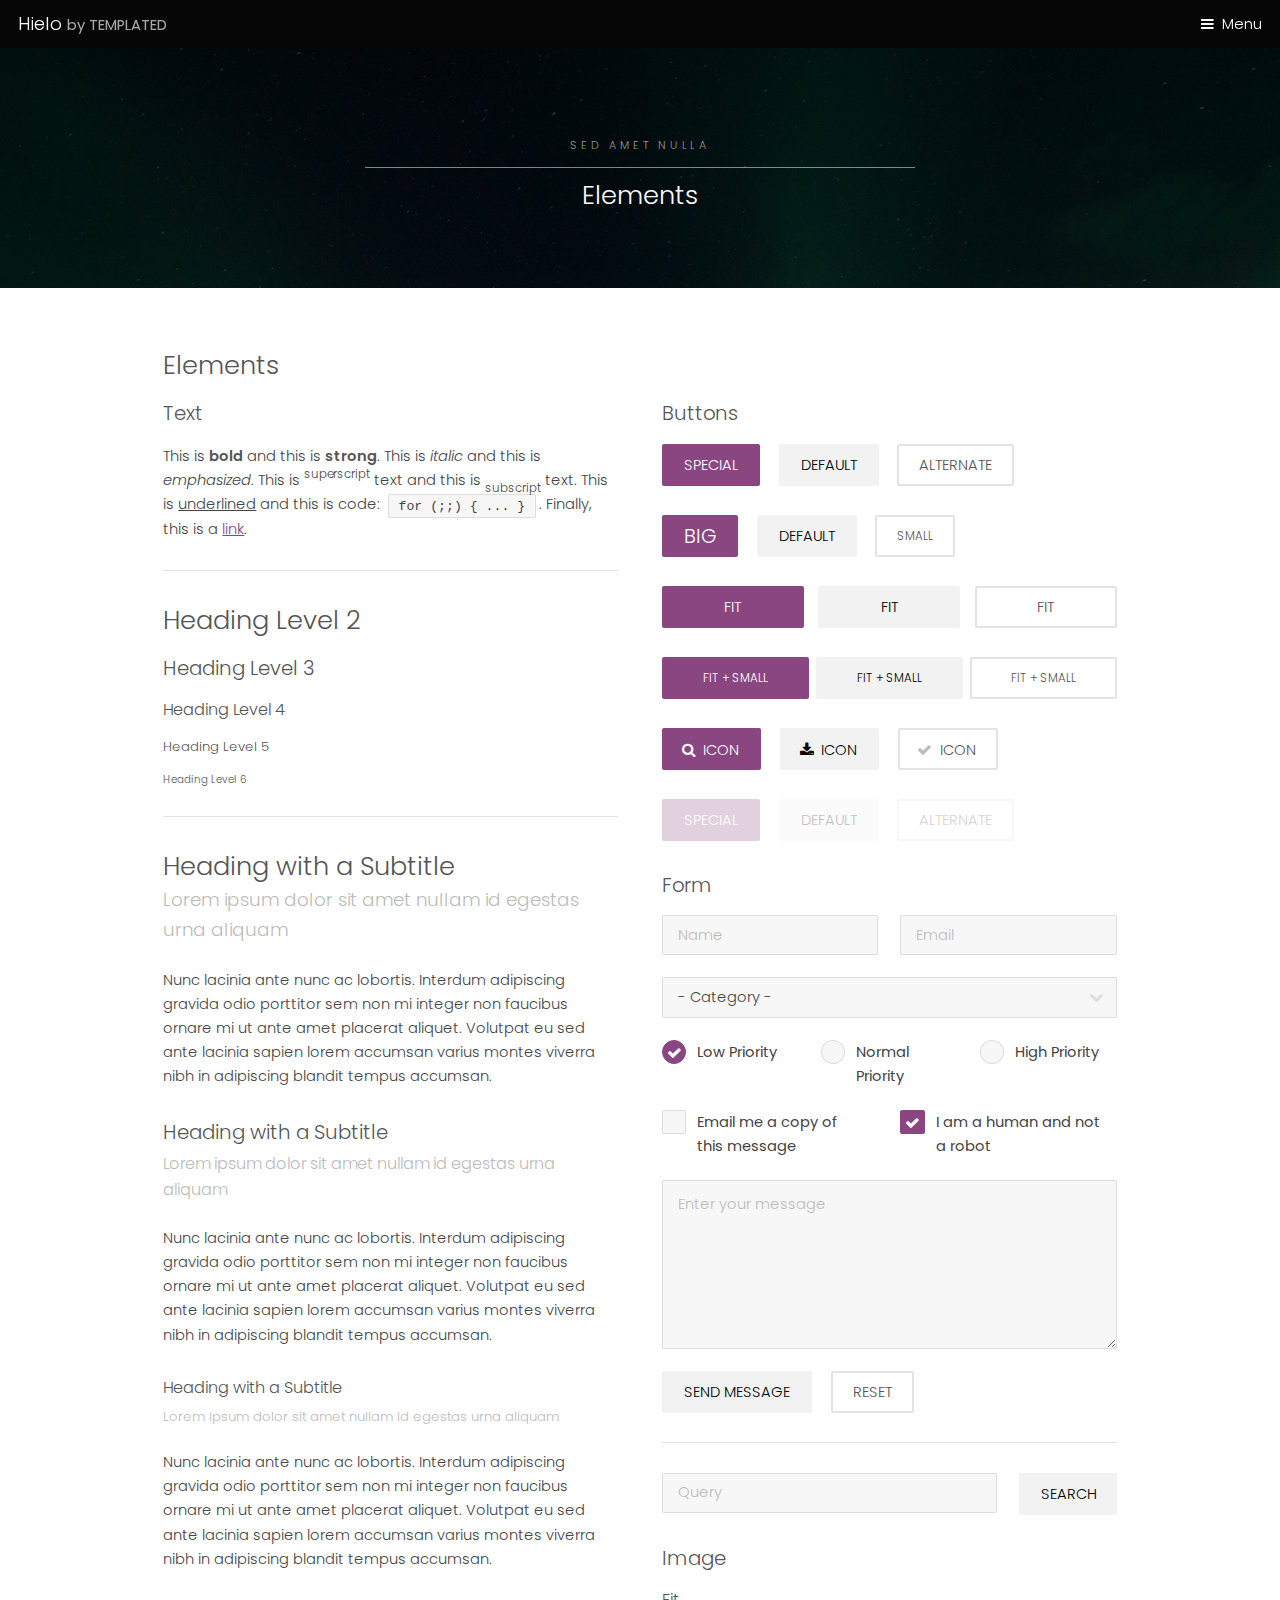
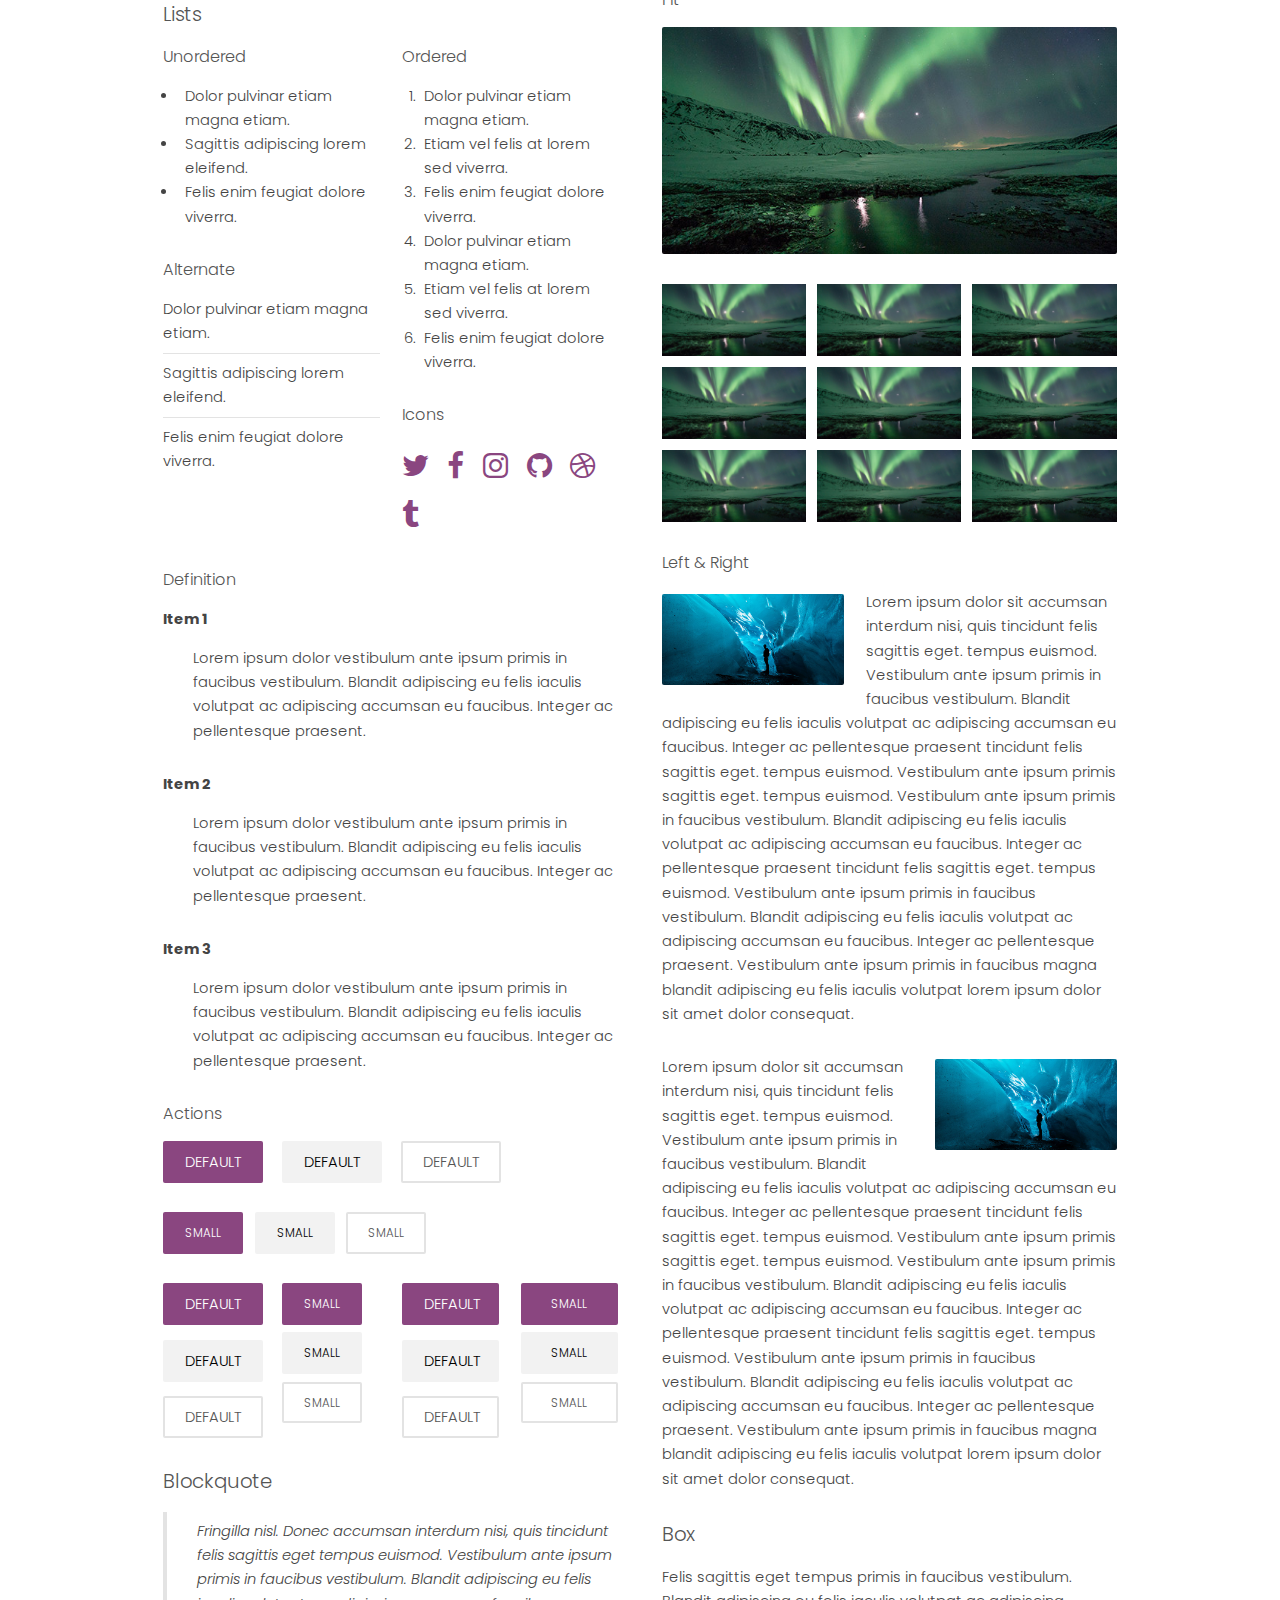
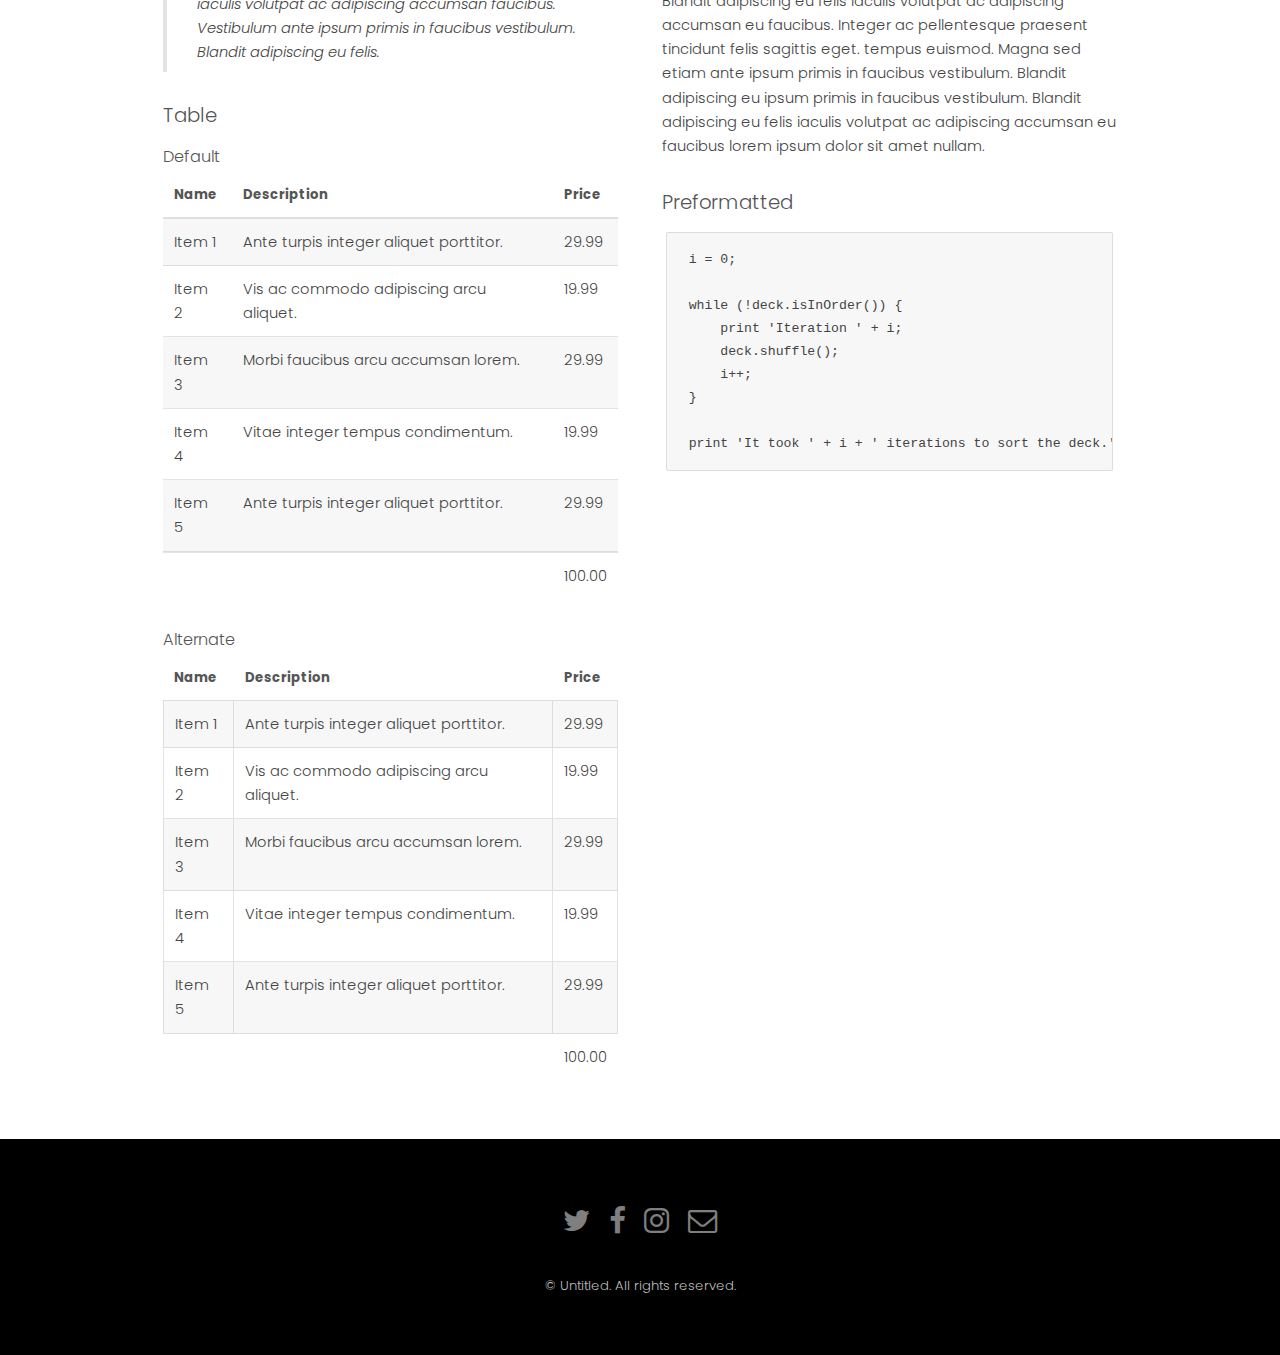
==== elements.html @ 510a4b8e "index.html" ====
<!DOCTYPE HTML>
<!--
	Hielo by TEMPLATED
	templated.co @templatedco
	Released for free under the Creative Commons Attribution 3.0 license (templated.co/license)
-->
<html>
	<head>
		<title>Hielo by TEMPLATED</title>
		<meta charset="utf-8" />
		<meta name="viewport" content="width=device-width, initial-scale=1" />
		<link rel="stylesheet" href="assets/css/main.css" />
	</head>
	<body class="subpage">

		<!-- Header -->
			<header id="header">
				<div class="logo"><a href="index.html">Hielo <span>by TEMPLATED</span></a></div>
				<a href="#menu">Menu</a>
			</header>

		<!-- Nav -->
			<nav id="menu">
				<ul class="links">
					<li><a href="index.html">Home</a></li>
					<li><a href="generic.html">Generic</a></li>
					<li><a href="elements.html">Elements</a></li>
				</ul>
			</nav>

		<!-- One -->
			<section id="One" class="wrapper style3">
				<div class="inner">
					<header class="align-center">
						<p>Sed amet nulla</p>
						<h2>Elements</h2>
					</header>
				</div>
			</section>

		<!-- Main -->
			<div id="main" class="container">

				<!-- Elements -->
					<h2 id="elements">Elements</h2>
					<div class="row 200%">
						<div class="6u 12u$(medium)">

							<!-- Text stuff -->
								<h3>Text</h3>
								<p>This is <b>bold</b> and this is <strong>strong</strong>. This is <i>italic</i> and this is <em>emphasized</em>.
								This is <sup>superscript</sup> text and this is <sub>subscript</sub> text.
								This is <u>underlined</u> and this is code: <code>for (;;) { ... }</code>.
								Finally, this is a <a href="#">link</a>.</p>
								<hr />
								<h2>Heading Level 2</h2>
								<h3>Heading Level 3</h3>
								<h4>Heading Level 4</h4>
								<h5>Heading Level 5</h5>
								<h6>Heading Level 6</h6>
								<hr />
								<header>
									<h2>Heading with a Subtitle</h2>
									<p>Lorem ipsum dolor sit amet nullam id egestas urna aliquam</p>
								</header>
								<p>Nunc lacinia ante nunc ac lobortis. Interdum adipiscing gravida odio porttitor sem non mi integer non faucibus ornare mi ut ante amet placerat aliquet. Volutpat eu sed ante lacinia sapien lorem accumsan varius montes viverra nibh in adipiscing blandit tempus accumsan.</p>
								<header>
									<h3>Heading with a Subtitle</h3>
									<p>Lorem ipsum dolor sit amet nullam id egestas urna aliquam</p>
								</header>
								<p>Nunc lacinia ante nunc ac lobortis. Interdum adipiscing gravida odio porttitor sem non mi integer non faucibus ornare mi ut ante amet placerat aliquet. Volutpat eu sed ante lacinia sapien lorem accumsan varius montes viverra nibh in adipiscing blandit tempus accumsan.</p>
								<header>
									<h4>Heading with a Subtitle</h4>
									<p>Lorem ipsum dolor sit amet nullam id egestas urna aliquam</p>
								</header>
								<p>Nunc lacinia ante nunc ac lobortis. Interdum adipiscing gravida odio porttitor sem non mi integer non faucibus ornare mi ut ante amet placerat aliquet. Volutpat eu sed ante lacinia sapien lorem accumsan varius montes viverra nibh in adipiscing blandit tempus accumsan.</p>

							<!-- Lists -->
								<h3>Lists</h3>
								<div class="row">
									<div class="6u 12u$(small)">

										<h4>Unordered</h4>
										<ul>
											<li>Dolor pulvinar etiam magna etiam.</li>
											<li>Sagittis adipiscing lorem eleifend.</li>
											<li>Felis enim feugiat dolore viverra.</li>
										</ul>

										<h4>Alternate</h4>
										<ul class="alt">
											<li>Dolor pulvinar etiam magna etiam.</li>
											<li>Sagittis adipiscing lorem eleifend.</li>
											<li>Felis enim feugiat dolore viverra.</li>
										</ul>

									</div>
									<div class="6u$ 12u$(small)">

										<h4>Ordered</h4>
										<ol>
											<li>Dolor pulvinar etiam magna etiam.</li>
											<li>Etiam vel felis at lorem sed viverra.</li>
											<li>Felis enim feugiat dolore viverra.</li>
											<li>Dolor pulvinar etiam magna etiam.</li>
											<li>Etiam vel felis at lorem sed viverra.</li>
											<li>Felis enim feugiat dolore viverra.</li>
										</ol>

										<h4>Icons</h4>
										<ul class="icons">
											<li><a href="#" class="icon fa-twitter"><span class="label">Twitter</span></a></li>
											<li><a href="#" class="icon fa-facebook"><span class="label">Facebook</span></a></li>
											<li><a href="#" class="icon fa-instagram"><span class="label">Instagram</span></a></li>
											<li><a href="#" class="icon fa-github"><span class="label">Github</span></a></li>
											<li><a href="#" class="icon fa-dribbble"><span class="label">Dribbble</span></a></li>
											<li><a href="#" class="icon fa-tumblr"><span class="label">Tumblr</span></a></li>
										</ul>

									</div>
								</div>
								<h4>Definition</h4>
								<dl>
									<dt>Item 1</dt>
									<dd>
										<p>Lorem ipsum dolor vestibulum ante ipsum primis in faucibus vestibulum. Blandit adipiscing eu felis iaculis volutpat ac adipiscing accumsan eu faucibus. Integer ac pellentesque praesent.</p>
									</dd>
									<dt>Item 2</dt>
									<dd>
										<p>Lorem ipsum dolor vestibulum ante ipsum primis in faucibus vestibulum. Blandit adipiscing eu felis iaculis volutpat ac adipiscing accumsan eu faucibus. Integer ac pellentesque praesent.</p>
									</dd>
									<dt>Item 3</dt>
									<dd>
										<p>Lorem ipsum dolor vestibulum ante ipsum primis in faucibus vestibulum. Blandit adipiscing eu felis iaculis volutpat ac adipiscing accumsan eu faucibus. Integer ac pellentesque praesent.</p>
									</dd>
								</dl>

								<h4>Actions</h4>
								<ul class="actions">
									<li><a href="#" class="button special">Default</a></li>
									<li><a href="#" class="button">Default</a></li>
									<li><a href="#" class="button alt">Default</a></li>
								</ul>
								<ul class="actions small">
									<li><a href="#" class="button special small">Small</a></li>
									<li><a href="#" class="button small">Small</a></li>
									<li><a href="#" class="button alt small">Small</a></li>
								</ul>
								<div class="row">
									<div class="3u 12u$(small)">
										<ul class="actions vertical">
											<li><a href="#" class="button special">Default</a></li>
											<li><a href="#" class="button">Default</a></li>
											<li><a href="#" class="button alt">Default</a></li>
										</ul>
									</div>
									<div class="3u 12u$(small)">
										<ul class="actions vertical small">
											<li><a href="#" class="button special small">Small</a></li>
											<li><a href="#" class="button small">Small</a></li>
											<li><a href="#" class="button alt small">Small</a></li>
										</ul>
									</div>
									<div class="3u 12u$(small)">
										<ul class="actions vertical">
											<li><a href="#" class="button special fit">Default</a></li>
											<li><a href="#" class="button fit">Default</a></li>
											<li><a href="#" class="button alt fit">Default</a></li>
										</ul>
									</div>
									<div class="3u$ 12u$(small)">
										<ul class="actions vertical small">
											<li><a href="#" class="button special small fit">Small</a></li>
											<li><a href="#" class="button small fit">Small</a></li>
											<li><a href="#" class="button alt small fit">Small</a></li>
										</ul>
									</div>
								</div>

							<!-- Blockquote -->
								<h3>Blockquote</h3>
								<blockquote>Fringilla nisl. Donec accumsan interdum nisi, quis tincidunt felis sagittis eget tempus euismod. Vestibulum ante ipsum primis in faucibus vestibulum. Blandit adipiscing eu felis iaculis volutpat ac adipiscing accumsan faucibus. Vestibulum ante ipsum primis in faucibus vestibulum. Blandit adipiscing eu felis.</blockquote>

							<!-- Table -->
								<h3>Table</h3>

								<h4>Default</h4>
								<div class="table-wrapper">
									<table>
										<thead>
											<tr>
												<th>Name</th>
												<th>Description</th>
												<th>Price</th>
											</tr>
										</thead>
										<tbody>
											<tr>
												<td>Item 1</td>
												<td>Ante turpis integer aliquet porttitor.</td>
												<td>29.99</td>
											</tr>
											<tr>
												<td>Item 2</td>
												<td>Vis ac commodo adipiscing arcu aliquet.</td>
												<td>19.99</td>
											</tr>
											<tr>
												<td>Item 3</td>
												<td> Morbi faucibus arcu accumsan lorem.</td>
												<td>29.99</td>
											</tr>
											<tr>
												<td>Item 4</td>
												<td>Vitae integer tempus condimentum.</td>
												<td>19.99</td>
											</tr>
											<tr>
												<td>Item 5</td>
												<td>Ante turpis integer aliquet porttitor.</td>
												<td>29.99</td>
											</tr>
										</tbody>
										<tfoot>
											<tr>
												<td colspan="2"></td>
												<td>100.00</td>
											</tr>
										</tfoot>
									</table>
								</div>

								<h4>Alternate</h4>
								<div class="table-wrapper">
									<table class="alt">
										<thead>
											<tr>
												<th>Name</th>
												<th>Description</th>
												<th>Price</th>
											</tr>
										</thead>
										<tbody>
											<tr>
												<td>Item 1</td>
												<td>Ante turpis integer aliquet porttitor.</td>
												<td>29.99</td>
											</tr>
											<tr>
												<td>Item 2</td>
												<td>Vis ac commodo adipiscing arcu aliquet.</td>
												<td>19.99</td>
											</tr>
											<tr>
												<td>Item 3</td>
												<td> Morbi faucibus arcu accumsan lorem.</td>
												<td>29.99</td>
											</tr>
											<tr>
												<td>Item 4</td>
												<td>Vitae integer tempus condimentum.</td>
												<td>19.99</td>
											</tr>
											<tr>
												<td>Item 5</td>
												<td>Ante turpis integer aliquet porttitor.</td>
												<td>29.99</td>
											</tr>
										</tbody>
										<tfoot>
											<tr>
												<td colspan="2"></td>
												<td>100.00</td>
											</tr>
										</tfoot>
									</table>
								</div>

						</div>
						<div class="6u$ 12u$(medium)">

							<!-- Buttons -->
								<h3>Buttons</h3>
								<ul class="actions">
									<li><a href="#" class="button special">Special</a></li>
									<li><a href="#" class="button">Default</a></li>
									<li><a href="#" class="button alt">Alternate</a></li>
								</ul>
								<ul class="actions">
									<li><a href="#" class="button special big">Big</a></li>
									<li><a href="#" class="button">Default</a></li>
									<li><a href="#" class="button alt small">Small</a></li>
								</ul>
								<ul class="actions fit">
									<li><a href="#" class="button special fit">Fit</a></li>
									<li><a href="#" class="button fit">Fit</a></li>
									<li><a href="#" class="button alt fit">Fit</a></li>
								</ul>
								<ul class="actions fit small">
									<li><a href="#" class="button special fit small">Fit + Small</a></li>
									<li><a href="#" class="button fit small">Fit + Small</a></li>
									<li><a href="#" class="button alt fit small">Fit + Small</a></li>
								</ul>
								<ul class="actions">
									<li><a href="#" class="button special icon fa-search">Icon</a></li>
									<li><a href="#" class="button icon fa-download">Icon</a></li>
									<li><a href="#" class="button alt icon fa-check">Icon</a></li>
								</ul>
								<ul class="actions">
									<li><span class="button special disabled">Special</span></li>
									<li><span class="button disabled">Default</span></li>
									<li><span class="button alt disabled">Alternate</span></li>
								</ul>

							<!-- Form -->
								<h3>Form</h3>

								<form method="post" action="#">
									<div class="row uniform">
										<div class="6u 12u$(xsmall)">
											<input type="text" name="name" id="name" value="" placeholder="Name" />
										</div>
										<div class="6u$ 12u$(xsmall)">
											<input type="email" name="email" id="email" value="" placeholder="Email" />
										</div>
										<!-- Break -->
										<div class="12u$">
											<div class="select-wrapper">
												<select name="category" id="category">
													<option value="">- Category -</option>
													<option value="1">Manufacturing</option>
													<option value="1">Shipping</option>
													<option value="1">Administration</option>
													<option value="1">Human Resources</option>
												</select>
											</div>
										</div>
										<!-- Break -->
										<div class="4u 12u$(small)">
											<input type="radio" id="priority-low" name="priority" checked>
											<label for="priority-low">Low Priority</label>
										</div>
										<div class="4u 12u$(small)">
											<input type="radio" id="priority-normal" name="priority">
											<label for="priority-normal">Normal Priority</label>
										</div>
										<div class="4u$ 12u$(small)">
											<input type="radio" id="priority-high" name="priority">
											<label for="priority-high">High Priority</label>
										</div>
										<!-- Break -->
										<div class="6u 12u$(small)">
											<input type="checkbox" id="copy" name="copy">
											<label for="copy">Email me a copy of this message</label>
										</div>
										<div class="6u$ 12u$(small)">
											<input type="checkbox" id="human" name="human" checked>
											<label for="human">I am a human and not a robot</label>
										</div>
										<!-- Break -->
										<div class="12u$">
											<textarea name="message" id="message" placeholder="Enter your message" rows="6"></textarea>
										</div>
										<!-- Break -->
										<div class="12u$">
											<ul class="actions">
												<li><input type="submit" value="Send Message" /></li>
												<li><input type="reset" value="Reset" class="alt" /></li>
											</ul>
										</div>
									</div>
								</form>

								<hr />

								<form method="post" action="#">
									<div class="row uniform">
										<div class="9u 12u$(small)">
											<input type="text" name="query" id="query" value="" placeholder="Query" />
										</div>
										<div class="3u$ 12u$(small)">
											<input type="submit" value="Search" class="fit" />
										</div>
									</div>
								</form>

							<!-- Image -->
								<h3>Image</h3>

								<h4>Fit</h4>
								<span class="image fit"><img src="images/pic01.jpg" alt="" /></span>
								<div class="box alt">
									<div class="row 50% uniform">
										<div class="4u"><span class="image fit"><img src="images/pic01.jpg" alt="" /></span></div>
										<div class="4u"><span class="image fit"><img src="images/pic01.jpg" alt="" /></span></div>
										<div class="4u$"><span class="image fit"><img src="images/pic01.jpg" alt="" /></span></div>
										<!-- Break -->
										<div class="4u"><span class="image fit"><img src="images/pic01.jpg" alt="" /></span></div>
										<div class="4u"><span class="image fit"><img src="images/pic01.jpg" alt="" /></span></div>
										<div class="4u$"><span class="image fit"><img src="images/pic01.jpg" alt="" /></span></div>
										<!-- Break -->
										<div class="4u"><span class="image fit"><img src="images/pic01.jpg" alt="" /></span></div>
										<div class="4u"><span class="image fit"><img src="images/pic01.jpg" alt="" /></span></div>
										<div class="4u$"><span class="image fit"><img src="images/pic01.jpg" alt="" /></span></div>
									</div>
								</div>

								<h4>Left &amp; Right</h4>
								<p><span class="image left"><img src="images/pic02.jpg" alt="" /></span>Lorem ipsum dolor sit accumsan interdum nisi, quis tincidunt felis sagittis eget. tempus euismod. Vestibulum ante ipsum primis in faucibus vestibulum. Blandit adipiscing eu felis iaculis volutpat ac adipiscing accumsan eu faucibus. Integer ac pellentesque praesent tincidunt felis sagittis eget. tempus euismod. Vestibulum ante ipsum primis sagittis eget. tempus euismod. Vestibulum ante ipsum primis in faucibus vestibulum. Blandit adipiscing eu felis iaculis volutpat ac adipiscing accumsan eu faucibus. Integer ac pellentesque praesent tincidunt felis sagittis eget. tempus euismod. Vestibulum ante ipsum primis in faucibus vestibulum. Blandit adipiscing eu felis iaculis volutpat ac adipiscing accumsan eu faucibus. Integer ac pellentesque praesent. Vestibulum ante ipsum primis in faucibus magna blandit adipiscing eu felis iaculis volutpat lorem ipsum dolor sit amet dolor consequat.</p>
								<p><span class="image right"><img src="images/pic02.jpg" alt="" /></span>Lorem ipsum dolor sit accumsan interdum nisi, quis tincidunt felis sagittis eget. tempus euismod. Vestibulum ante ipsum primis in faucibus vestibulum. Blandit adipiscing eu felis iaculis volutpat ac adipiscing accumsan eu faucibus. Integer ac pellentesque praesent tincidunt felis sagittis eget. tempus euismod. Vestibulum ante ipsum primis sagittis eget. tempus euismod. Vestibulum ante ipsum primis in faucibus vestibulum. Blandit adipiscing eu felis iaculis volutpat ac adipiscing accumsan eu faucibus. Integer ac pellentesque praesent tincidunt felis sagittis eget. tempus euismod. Vestibulum ante ipsum primis in faucibus vestibulum. Blandit adipiscing eu felis iaculis volutpat ac adipiscing accumsan eu faucibus. Integer ac pellentesque praesent. Vestibulum ante ipsum primis in faucibus magna blandit adipiscing eu felis iaculis volutpat lorem ipsum dolor sit amet dolor consequat.</p>

							<!-- Box -->
								<h3>Box</h3>
								<div class="box">
									<p>Felis sagittis eget tempus primis in faucibus vestibulum. Blandit adipiscing eu felis iaculis volutpat ac adipiscing accumsan eu faucibus. Integer ac pellentesque praesent tincidunt felis sagittis eget. tempus euismod. Magna sed etiam ante ipsum primis in faucibus vestibulum. Blandit adipiscing eu ipsum primis in faucibus vestibulum. Blandit adipiscing eu felis iaculis volutpat ac adipiscing accumsan eu faucibus lorem ipsum dolor sit amet nullam.</p>
								</div>

							<!-- Preformatted Code -->
								<h3>Preformatted</h3>
								<pre><code>i = 0;

while (!deck.isInOrder()) {
    print 'Iteration ' + i;
    deck.shuffle();
    i++;
}

print 'It took ' + i + ' iterations to sort the deck.';
</code></pre>

						</div>
					</div>

			</div>

		<!-- Footer -->
			<footer id="footer">
				<div class="container">
					<ul class="icons">
						<li><a href="#" class="icon fa-twitter"><span class="label">Twitter</span></a></li>
						<li><a href="#" class="icon fa-facebook"><span class="label">Facebook</span></a></li>
						<li><a href="#" class="icon fa-instagram"><span class="label">Instagram</span></a></li>
						<li><a href="#" class="icon fa-envelope-o"><span class="label">Email</span></a></li>
					</ul>
				</div>
				<div class="copyright">
					&copy; Untitled. All rights reserved.
				</div>
			</footer>

		<!-- Scripts -->
			<script src="assets/js/jquery.min.js"></script>
			<script src="assets/js/jquery.scrollex.min.js"></script>
			<script src="assets/js/skel.min.js"></script>
			<script src="assets/js/util.js"></script>
			<script src="assets/js/main.js"></script>

	</body>
</html>
---- assets/css/main.css ----
@charset "UTF-8";
@import url(font-awesome.min.css);
@import url("https://fonts.googleapis.com/css?family=Poppins:300,400,500,600,700");

/*
	Hielo by TEMPLATED
	templated.co @templatedco
	Released for free under the Creative Commons Attribution 3.0 license (templated.co/license)
*/

/* Reset */

	html, body, div, span, applet, object, iframe, h1, h2, h3, h4, h5, h6, p, blockquote, pre, a, abbr, acronym, address, big, cite, code, del, dfn, em, img, ins, kbd, q, s, samp, small, strike, strong, sub, sup, tt, var, b, u, i, center, dl, dt, dd, ol, ul, li, fieldset, form, label, legend, table, caption, tbody, tfoot, thead, tr, th, td, article, aside, canvas, details, embed, figure, figcaption, footer, header, hgroup, menu, nav, output, ruby, section, summary, time, mark, audio, video {
		margin: 0;
		padding: 0;
		border: 0;
		font-size: 100%;
		font: inherit;
		vertical-align: baseline;
	}

	article, aside, details, figcaption, figure, footer, header, hgroup, menu, nav, section {
		display: block;
	}

	body {
		line-height: 1;
	}

	ol, ul {
		list-style: none;
	}

	blockquote, q {
		quotes: none;
	}

	blockquote:before, blockquote:after, q:before, q:after {
		content: '';
		content: none;
	}

	table {
		border-collapse: collapse;
		border-spacing: 0;
	}

	body {
		-webkit-text-size-adjust: none;
	}

/* Box Model */

	*, *:before, *:after {
		-moz-box-sizing: border-box;
		-webkit-box-sizing: border-box;
		box-sizing: border-box;
	}

/* Containers */

	.container {
		margin-left: auto;
		margin-right: auto;
	}

	.container.\31 25\25 {
		width: 100%;
		max-width: 100rem;
		min-width: 80rem;
	}

	.container.\37 5\25 {
		width: 60rem;
	}

	.container.\35 0\25 {
		width: 40rem;
	}

	.container.\32 5\25 {
		width: 20rem;
	}

	.container {
		width: 80rem;
	}

	@media screen and (max-width: 1680px) {

		.container.\31 25\25 {
			width: 100%;
			max-width: 100rem;
			min-width: 80rem;
		}

		.container.\37 5\25 {
			width: 60rem;
		}

		.container.\35 0\25 {
			width: 40rem;
		}

		.container.\32 5\25 {
			width: 20rem;
		}

		.container {
			width: 80rem;
		}

	}

	@media screen and (max-width: 1280px) {

		.container.\31 25\25 {
			width: 100%;
			max-width: 81.25rem;
			min-width: 65rem;
		}

		.container.\37 5\25 {
			width: 48.75rem;
		}

		.container.\35 0\25 {
			width: 32.5rem;
		}

		.container.\32 5\25 {
			width: 16.25rem;
		}

		.container {
			width: 65rem;
		}

	}

	@media screen and (max-width: 980px) {

		.container.\31 25\25 {
			width: 100%;
			max-width: 112.5%;
			min-width: 90%;
		}

		.container.\37 5\25 {
			width: 67.5%;
		}

		.container.\35 0\25 {
			width: 45%;
		}

		.container.\32 5\25 {
			width: 22.5%;
		}

		.container {
			width: 90%;
		}

	}

	@media screen and (max-width: 736px) {

		.container.\31 25\25 {
			width: 100%;
			max-width: 112.5%;
			min-width: 90%;
		}

		.container.\37 5\25 {
			width: 67.5%;
		}

		.container.\35 0\25 {
			width: 45%;
		}

		.container.\32 5\25 {
			width: 22.5%;
		}

		.container {
			width: 90% !important;
		}

	}

	@media screen and (max-width: 480px) {

		.container.\31 25\25 {
			width: 100%;
			max-width: 112.5%;
			min-width: 90%;
		}

		.container.\37 5\25 {
			width: 67.5%;
		}

		.container.\35 0\25 {
			width: 45%;
		}

		.container.\32 5\25 {
			width: 22.5%;
		}

		.container {
			width: 90% !important;
		}

	}

/* Grid */

	.row {
		border-bottom: solid 1px transparent;
		-moz-box-sizing: border-box;
		-webkit-box-sizing: border-box;
		box-sizing: border-box;
	}

	.row > * {
		float: left;
		-moz-box-sizing: border-box;
		-webkit-box-sizing: border-box;
		box-sizing: border-box;
	}

	.row:after, .row:before {
		content: '';
		display: block;
		clear: both;
		height: 0;
	}

	.row.uniform > * > :first-child {
		margin-top: 0;
	}

	.row.uniform > * > :last-child {
		margin-bottom: 0;
	}

	.row.\30 \25 > * {
		padding: 0 0 0 0rem;
	}

	.row.\30 \25 {
		margin: 0 0 -1px 0rem;
	}

	.row.uniform.\30 \25 > * {
		padding: 0rem 0 0 0rem;
	}

	.row.uniform.\30 \25 {
		margin: 0rem 0 -1px 0rem;
	}

	.row > * {
		padding: 0 0 0 2rem;
	}

	.row {
		margin: 0 0 -1px -2rem;
	}

	.row.uniform > * {
		padding: 2rem 0 0 2rem;
	}

	.row.uniform {
		margin: -2rem 0 -1px -2rem;
	}

	.row.\32 00\25 > * {
		padding: 0 0 0 4rem;
	}

	.row.\32 00\25 {
		margin: 0 0 -1px -4rem;
	}

	.row.uniform.\32 00\25 > * {
		padding: 4rem 0 0 4rem;
	}

	.row.uniform.\32 00\25 {
		margin: -4rem 0 -1px -4rem;
	}

	.row.\31 50\25 > * {
		padding: 0 0 0 3rem;
	}

	.row.\31 50\25 {
		margin: 0 0 -1px -3rem;
	}

	.row.uniform.\31 50\25 > * {
		padding: 3rem 0 0 3rem;
	}

	.row.uniform.\31 50\25 {
		margin: -3rem 0 -1px -3rem;
	}

	.row.\35 0\25 > * {
		padding: 0 0 0 1rem;
	}

	.row.\35 0\25 {
		margin: 0 0 -1px -1rem;
	}

	.row.uniform.\35 0\25 > * {
		padding: 1rem 0 0 1rem;
	}

	.row.uniform.\35 0\25 {
		margin: -1rem 0 -1px -1rem;
	}

	.row.\32 5\25 > * {
		padding: 0 0 0 0.5rem;
	}

	.row.\32 5\25 {
		margin: 0 0 -1px -0.5rem;
	}

	.row.uniform.\32 5\25 > * {
		padding: 0.5rem 0 0 0.5rem;
	}

	.row.uniform.\32 5\25 {
		margin: -0.5rem 0 -1px -0.5rem;
	}

	.\31 2u, .\31 2u\24 {
		width: 100%;
		clear: none;
		margin-left: 0;
	}

	.\31 1u, .\31 1u\24 {
		width: 91.6666666667%;
		clear: none;
		margin-left: 0;
	}

	.\31 0u, .\31 0u\24 {
		width: 83.3333333333%;
		clear: none;
		margin-left: 0;
	}

	.\39 u, .\39 u\24 {
		width: 75%;
		clear: none;
		margin-left: 0;
	}

	.\38 u, .\38 u\24 {
		width: 66.6666666667%;
		clear: none;
		margin-left: 0;
	}

	.\37 u, .\37 u\24 {
		width: 58.3333333333%;
		clear: none;
		margin-left: 0;
	}

	.\36 u, .\36 u\24 {
		width: 50%;
		clear: none;
		margin-left: 0;
	}

	.\35 u, .\35 u\24 {
		width: 41.6666666667%;
		clear: none;
		margin-left: 0;
	}

	.\34 u, .\34 u\24 {
		width: 33.3333333333%;
		clear: none;
		margin-left: 0;
	}

	.\33 u, .\33 u\24 {
		width: 25%;
		clear: none;
		margin-left: 0;
	}

	.\32 u, .\32 u\24 {
		width: 16.6666666667%;
		clear: none;
		margin-left: 0;
	}

	.\31 u, .\31 u\24 {
		width: 8.3333333333%;
		clear: none;
		margin-left: 0;
	}

	.\31 2u\24 + *,
	.\31 1u\24 + *,
	.\31 0u\24 + *,
	.\39 u\24 + *,
	.\38 u\24 + *,
	.\37 u\24 + *,
	.\36 u\24 + *,
	.\35 u\24 + *,
	.\34 u\24 + *,
	.\33 u\24 + *,
	.\32 u\24 + *,
	.\31 u\24 + * {
		clear: left;
	}

	.\-11u {
		margin-left: 91.66667%;
	}

	.\-10u {
		margin-left: 83.33333%;
	}

	.\-9u {
		margin-left: 75%;
	}

	.\-8u {
		margin-left: 66.66667%;
	}

	.\-7u {
		margin-left: 58.33333%;
	}

	.\-6u {
		margin-left: 50%;
	}

	.\-5u {
		margin-left: 41.66667%;
	}

	.\-4u {
		margin-left: 33.33333%;
	}

	.\-3u {
		margin-left: 25%;
	}

	.\-2u {
		margin-left: 16.66667%;
	}

	.\-1u {
		margin-left: 8.33333%;
	}

	@media screen and (max-width: 1680px) {

		.row > * {
			padding: 0 0 0 2rem;
		}

		.row {
			margin: 0 0 -1px -2rem;
		}

		.row.uniform > * {
			padding: 2rem 0 0 2rem;
		}

		.row.uniform {
			margin: -2rem 0 -1px -2rem;
		}

		.row.\32 00\25 > * {
			padding: 0 0 0 4rem;
		}

		.row.\32 00\25 {
			margin: 0 0 -1px -4rem;
		}

		.row.uniform.\32 00\25 > * {
			padding: 4rem 0 0 4rem;
		}

		.row.uniform.\32 00\25 {
			margin: -4rem 0 -1px -4rem;
		}

		.row.\31 50\25 > * {
			padding: 0 0 0 3rem;
		}

		.row.\31 50\25 {
			margin: 0 0 -1px -3rem;
		}

		.row.uniform.\31 50\25 > * {
			padding: 3rem 0 0 3rem;
		}

		.row.uniform.\31 50\25 {
			margin: -3rem 0 -1px -3rem;
		}

		.row.\35 0\25 > * {
			padding: 0 0 0 1rem;
		}

		.row.\35 0\25 {
			margin: 0 0 -1px -1rem;
		}

		.row.uniform.\35 0\25 > * {
			padding: 1rem 0 0 1rem;
		}

		.row.uniform.\35 0\25 {
			margin: -1rem 0 -1px -1rem;
		}

		.row.\32 5\25 > * {
			padding: 0 0 0 0.5rem;
		}

		.row.\32 5\25 {
			margin: 0 0 -1px -0.5rem;
		}

		.row.uniform.\32 5\25 > * {
			padding: 0.5rem 0 0 0.5rem;
		}

		.row.uniform.\32 5\25 {
			margin: -0.5rem 0 -1px -0.5rem;
		}

		.\31 2u\28xlarge\29, .\31 2u\24\28xlarge\29 {
			width: 100%;
			clear: none;
			margin-left: 0;
		}

		.\31 1u\28xlarge\29, .\31 1u\24\28xlarge\29 {
			width: 91.6666666667%;
			clear: none;
			margin-left: 0;
		}

		.\31 0u\28xlarge\29, .\31 0u\24\28xlarge\29 {
			width: 83.3333333333%;
			clear: none;
			margin-left: 0;
		}

		.\39 u\28xlarge\29, .\39 u\24\28xlarge\29 {
			width: 75%;
			clear: none;
			margin-left: 0;
		}

		.\38 u\28xlarge\29, .\38 u\24\28xlarge\29 {
			width: 66.6666666667%;
			clear: none;
			margin-left: 0;
		}

		.\37 u\28xlarge\29, .\37 u\24\28xlarge\29 {
			width: 58.3333333333%;
			clear: none;
			margin-left: 0;
		}

		.\36 u\28xlarge\29, .\36 u\24\28xlarge\29 {
			width: 50%;
			clear: none;
			margin-left: 0;
		}

		.\35 u\28xlarge\29, .\35 u\24\28xlarge\29 {
			width: 41.6666666667%;
			clear: none;
			margin-left: 0;
		}

		.\34 u\28xlarge\29, .\34 u\24\28xlarge\29 {
			width: 33.3333333333%;
			clear: none;
			margin-left: 0;
		}

		.\33 u\28xlarge\29, .\33 u\24\28xlarge\29 {
			width: 25%;
			clear: none;
			margin-left: 0;
		}

		.\32 u\28xlarge\29, .\32 u\24\28xlarge\29 {
			width: 16.6666666667%;
			clear: none;
			margin-left: 0;
		}

		.\31 u\28xlarge\29, .\31 u\24\28xlarge\29 {
			width: 8.3333333333%;
			clear: none;
			margin-left: 0;
		}

		.\31 2u\24\28xlarge\29 + *,
		.\31 1u\24\28xlarge\29 + *,
		.\31 0u\24\28xlarge\29 + *,
		.\39 u\24\28xlarge\29 + *,
		.\38 u\24\28xlarge\29 + *,
		.\37 u\24\28xlarge\29 + *,
		.\36 u\24\28xlarge\29 + *,
		.\35 u\24\28xlarge\29 + *,
		.\34 u\24\28xlarge\29 + *,
		.\33 u\24\28xlarge\29 + *,
		.\32 u\24\28xlarge\29 + *,
		.\31 u\24\28xlarge\29 + * {
			clear: left;
		}

		.\-11u\28xlarge\29 {
			margin-left: 91.66667%;
		}

		.\-10u\28xlarge\29 {
			margin-left: 83.33333%;
		}

		.\-9u\28xlarge\29 {
			margin-left: 75%;
		}

		.\-8u\28xlarge\29 {
			margin-left: 66.66667%;
		}

		.\-7u\28xlarge\29 {
			margin-left: 58.33333%;
		}

		.\-6u\28xlarge\29 {
			margin-left: 50%;
		}

		.\-5u\28xlarge\29 {
			margin-left: 41.66667%;
		}

		.\-4u\28xlarge\29 {
			margin-left: 33.33333%;
		}

		.\-3u\28xlarge\29 {
			margin-left: 25%;
		}

		.\-2u\28xlarge\29 {
			margin-left: 16.66667%;
		}

		.\-1u\28xlarge\29 {
			margin-left: 8.33333%;
		}

	}

	@media screen and (max-width: 1280px) {

		.row > * {
			padding: 0 0 0 1.5rem;
		}

		.row {
			margin: 0 0 -1px -1.5rem;
		}

		.row.uniform > * {
			padding: 1.5rem 0 0 1.5rem;
		}

		.row.uniform {
			margin: -1.5rem 0 -1px -1.5rem;
		}

		.row.\32 00\25 > * {
			padding: 0 0 0 3rem;
		}

		.row.\32 00\25 {
			margin: 0 0 -1px -3rem;
		}

		.row.uniform.\32 00\25 > * {
			padding: 3rem 0 0 3rem;
		}

		.row.uniform.\32 00\25 {
			margin: -3rem 0 -1px -3rem;
		}

		.row.\31 50\25 > * {
			padding: 0 0 0 2.25rem;
		}

		.row.\31 50\25 {
			margin: 0 0 -1px -2.25rem;
		}

		.row.uniform.\31 50\25 > * {
			padding: 2.25rem 0 0 2.25rem;
		}

		.row.uniform.\31 50\25 {
			margin: -2.25rem 0 -1px -2.25rem;
		}

		.row.\35 0\25 > * {
			padding: 0 0 0 0.75rem;
		}

		.row.\35 0\25 {
			margin: 0 0 -1px -0.75rem;
		}

		.row.uniform.\35 0\25 > * {
			padding: 0.75rem 0 0 0.75rem;
		}

		.row.uniform.\35 0\25 {
			margin: -0.75rem 0 -1px -0.75rem;
		}

		.row.\32 5\25 > * {
			padding: 0 0 0 0.375rem;
		}

		.row.\32 5\25 {
			margin: 0 0 -1px -0.375rem;
		}

		.row.uniform.\32 5\25 > * {
			padding: 0.375rem 0 0 0.375rem;
		}

		.row.uniform.\32 5\25 {
			margin: -0.375rem 0 -1px -0.375rem;
		}

		.\31 2u\28large\29, .\31 2u\24\28large\29 {
			width: 100%;
			clear: none;
			margin-left: 0;
		}

		.\31 1u\28large\29, .\31 1u\24\28large\29 {
			width: 91.6666666667%;
			clear: none;
			margin-left: 0;
		}

		.\31 0u\28large\29, .\31 0u\24\28large\29 {
			width: 83.3333333333%;
			clear: none;
			margin-left: 0;
		}

		.\39 u\28large\29, .\39 u\24\28large\29 {
			width: 75%;
			clear: none;
			margin-left: 0;
		}

		.\38 u\28large\29, .\38 u\24\28large\29 {
			width: 66.6666666667%;
			clear: none;
			margin-left: 0;
		}

		.\37 u\28large\29, .\37 u\24\28large\29 {
			width: 58.3333333333%;
			clear: none;
			margin-left: 0;
		}

		.\36 u\28large\29, .\36 u\24\28large\29 {
			width: 50%;
			clear: none;
			margin-left: 0;
		}

		.\35 u\28large\29, .\35 u\24\28large\29 {
			width: 41.6666666667%;
			clear: none;
			margin-left: 0;
		}

		.\34 u\28large\29, .\34 u\24\28large\29 {
			width: 33.3333333333%;
			clear: none;
			margin-left: 0;
		}

		.\33 u\28large\29, .\33 u\24\28large\29 {
			width: 25%;
			clear: none;
			margin-left: 0;
		}

		.\32 u\28large\29, .\32 u\24\28large\29 {
			width: 16.6666666667%;
			clear: none;
			margin-left: 0;
		}

		.\31 u\28large\29, .\31 u\24\28large\29 {
			width: 8.3333333333%;
			clear: none;
			margin-left: 0;
		}

		.\31 2u\24\28large\29 + *,
		.\31 1u\24\28large\29 + *,
		.\31 0u\24\28large\29 + *,
		.\39 u\24\28large\29 + *,
		.\38 u\24\28large\29 + *,
		.\37 u\24\28large\29 + *,
		.\36 u\24\28large\29 + *,
		.\35 u\24\28large\29 + *,
		.\34 u\24\28large\29 + *,
		.\33 u\24\28large\29 + *,
		.\32 u\24\28large\29 + *,
		.\31 u\24\28large\29 + * {
			clear: left;
		}

		.\-11u\28large\29 {
			margin-left: 91.66667%;
		}

		.\-10u\28large\29 {
			margin-left: 83.33333%;
		}

		.\-9u\28large\29 {
			margin-left: 75%;
		}

		.\-8u\28large\29 {
			margin-left: 66.66667%;
		}

		.\-7u\28large\29 {
			margin-left: 58.33333%;
		}

		.\-6u\28large\29 {
			margin-left: 50%;
		}

		.\-5u\28large\29 {
			margin-left: 41.66667%;
		}

		.\-4u\28large\29 {
			margin-left: 33.33333%;
		}

		.\-3u\28large\29 {
			margin-left: 25%;
		}

		.\-2u\28large\29 {
			margin-left: 16.66667%;
		}

		.\-1u\28large\29 {
			margin-left: 8.33333%;
		}

	}

	@media screen and (max-width: 980px) {

		.row > * {
			padding: 0 0 0 1.5rem;
		}

		.row {
			margin: 0 0 -1px -1.5rem;
		}

		.row.uniform > * {
			padding: 1.5rem 0 0 1.5rem;
		}

		.row.uniform {
			margin: -1.5rem 0 -1px -1.5rem;
		}

		.row.\32 00\25 > * {
			padding: 0 0 0 3rem;
		}

		.row.\32 00\25 {
			margin: 0 0 -1px -3rem;
		}

		.row.uniform.\32 00\25 > * {
			padding: 3rem 0 0 3rem;
		}

		.row.uniform.\32 00\25 {
			margin: -3rem 0 -1px -3rem;
		}

		.row.\31 50\25 > * {
			padding: 0 0 0 2.25rem;
		}

		.row.\31 50\25 {
			margin: 0 0 -1px -2.25rem;
		}

		.row.uniform.\31 50\25 > * {
			padding: 2.25rem 0 0 2.25rem;
		}

		.row.uniform.\31 50\25 {
			margin: -2.25rem 0 -1px -2.25rem;
		}

		.row.\35 0\25 > * {
			padding: 0 0 0 0.75rem;
		}

		.row.\35 0\25 {
			margin: 0 0 -1px -0.75rem;
		}

		.row.uniform.\35 0\25 > * {
			padding: 0.75rem 0 0 0.75rem;
		}

		.row.uniform.\35 0\25 {
			margin: -0.75rem 0 -1px -0.75rem;
		}

		.row.\32 5\25 > * {
			padding: 0 0 0 0.375rem;
		}

		.row.\32 5\25 {
			margin: 0 0 -1px -0.375rem;
		}

		.row.uniform.\32 5\25 > * {
			padding: 0.375rem 0 0 0.375rem;
		}

		.row.uniform.\32 5\25 {
			margin: -0.375rem 0 -1px -0.375rem;
		}

		.\31 2u\28medium\29, .\31 2u\24\28medium\29 {
			width: 100%;
			clear: none;
			margin-left: 0;
		}

		.\31 1u\28medium\29, .\31 1u\24\28medium\29 {
			width: 91.6666666667%;
			clear: none;
			margin-left: 0;
		}

		.\31 0u\28medium\29, .\31 0u\24\28medium\29 {
			width: 83.3333333333%;
			clear: none;
			margin-left: 0;
		}

		.\39 u\28medium\29, .\39 u\24\28medium\29 {
			width: 75%;
			clear: none;
			margin-left: 0;
		}

		.\38 u\28medium\29, .\38 u\24\28medium\29 {
			width: 66.6666666667%;
			clear: none;
			margin-left: 0;
		}

		.\37 u\28medium\29, .\37 u\24\28medium\29 {
			width: 58.3333333333%;
			clear: none;
			margin-left: 0;
		}

		.\36 u\28medium\29, .\36 u\24\28medium\29 {
			width: 50%;
			clear: none;
			margin-left: 0;
		}

		.\35 u\28medium\29, .\35 u\24\28medium\29 {
			width: 41.6666666667%;
			clear: none;
			margin-left: 0;
		}

		.\34 u\28medium\29, .\34 u\24\28medium\29 {
			width: 33.3333333333%;
			clear: none;
			margin-left: 0;
		}

		.\33 u\28medium\29, .\33 u\24\28medium\29 {
			width: 25%;
			clear: none;
			margin-left: 0;
		}

		.\32 u\28medium\29, .\32 u\24\28medium\29 {
			width: 16.6666666667%;
			clear: none;
			margin-left: 0;
		}

		.\31 u\28medium\29, .\31 u\24\28medium\29 {
			width: 8.3333333333%;
			clear: none;
			margin-left: 0;
		}

		.\31 2u\24\28medium\29 + *,
		.\31 1u\24\28medium\29 + *,
		.\31 0u\24\28medium\29 + *,
		.\39 u\24\28medium\29 + *,
		.\38 u\24\28medium\29 + *,
		.\37 u\24\28medium\29 + *,
		.\36 u\24\28medium\29 + *,
		.\35 u\24\28medium\29 + *,
		.\34 u\24\28medium\29 + *,
		.\33 u\24\28medium\29 + *,
		.\32 u\24\28medium\29 + *,
		.\31 u\24\28medium\29 + * {
			clear: left;
		}

		.\-11u\28medium\29 {
			margin-left: 91.66667%;
		}

		.\-10u\28medium\29 {
			margin-left: 83.33333%;
		}

		.\-9u\28medium\29 {
			margin-left: 75%;
		}

		.\-8u\28medium\29 {
			margin-left: 66.66667%;
		}

		.\-7u\28medium\29 {
			margin-left: 58.33333%;
		}

		.\-6u\28medium\29 {
			margin-left: 50%;
		}

		.\-5u\28medium\29 {
			margin-left: 41.66667%;
		}

		.\-4u\28medium\29 {
			margin-left: 33.33333%;
		}

		.\-3u\28medium\29 {
			margin-left: 25%;
		}

		.\-2u\28medium\29 {
			margin-left: 16.66667%;
		}

		.\-1u\28medium\29 {
			margin-left: 8.33333%;
		}

	}

	@media screen and (max-width: 736px) {

		.row > * {
			padding: 0 0 0 1.25rem;
		}

		.row {
			margin: 0 0 -1px -1.25rem;
		}

		.row.uniform > * {
			padding: 1.25rem 0 0 1.25rem;
		}

		.row.uniform {
			margin: -1.25rem 0 -1px -1.25rem;
		}

		.row.\32 00\25 > * {
			padding: 0 0 0 2.5rem;
		}

		.row.\32 00\25 {
			margin: 0 0 -1px -2.5rem;
		}

		.row.uniform.\32 00\25 > * {
			padding: 2.5rem 0 0 2.5rem;
		}

		.row.uniform.\32 00\25 {
			margin: -2.5rem 0 -1px -2.5rem;
		}

		.row.\31 50\25 > * {
			padding: 0 0 0 1.875rem;
		}

		.row.\31 50\25 {
			margin: 0 0 -1px -1.875rem;
		}

		.row.uniform.\31 50\25 > * {
			padding: 1.875rem 0 0 1.875rem;
		}

		.row.uniform.\31 50\25 {
			margin: -1.875rem 0 -1px -1.875rem;
		}

		.row.\35 0\25 > * {
			padding: 0 0 0 0.625rem;
		}

		.row.\35 0\25 {
			margin: 0 0 -1px -0.625rem;
		}

		.row.uniform.\35 0\25 > * {
			padding: 0.625rem 0 0 0.625rem;
		}

		.row.uniform.\35 0\25 {
			margin: -0.625rem 0 -1px -0.625rem;
		}

		.row.\32 5\25 > * {
			padding: 0 0 0 0.3125rem;
		}

		.row.\32 5\25 {
			margin: 0 0 -1px -0.3125rem;
		}

		.row.uniform.\32 5\25 > * {
			padding: 0.3125rem 0 0 0.3125rem;
		}

		.row.uniform.\32 5\25 {
			margin: -0.3125rem 0 -1px -0.3125rem;
		}

		.\31 2u\28small\29, .\31 2u\24\28small\29 {
			width: 100%;
			clear: none;
			margin-left: 0;
		}

		.\31 1u\28small\29, .\31 1u\24\28small\29 {
			width: 91.6666666667%;
			clear: none;
			margin-left: 0;
		}

		.\31 0u\28small\29, .\31 0u\24\28small\29 {
			width: 83.3333333333%;
			clear: none;
			margin-left: 0;
		}

		.\39 u\28small\29, .\39 u\24\28small\29 {
			width: 75%;
			clear: none;
			margin-left: 0;
		}

		.\38 u\28small\29, .\38 u\24\28small\29 {
			width: 66.6666666667%;
			clear: none;
			margin-left: 0;
		}

		.\37 u\28small\29, .\37 u\24\28small\29 {
			width: 58.3333333333%;
			clear: none;
			margin-left: 0;
		}

		.\36 u\28small\29, .\36 u\24\28small\29 {
			width: 50%;
			clear: none;
			margin-left: 0;
		}

		.\35 u\28small\29, .\35 u\24\28small\29 {
			width: 41.6666666667%;
			clear: none;
			margin-left: 0;
		}

		.\34 u\28small\29, .\34 u\24\28small\29 {
			width: 33.3333333333%;
			clear: none;
			margin-left: 0;
		}

		.\33 u\28small\29, .\33 u\24\28small\29 {
			width: 25%;
			clear: none;
			margin-left: 0;
		}

		.\32 u\28small\29, .\32 u\24\28small\29 {
			width: 16.6666666667%;
			clear: none;
			margin-left: 0;
		}

		.\31 u\28small\29, .\31 u\24\28small\29 {
			width: 8.3333333333%;
			clear: none;
			margin-left: 0;
		}

		.\31 2u\24\28small\29 + *,
		.\31 1u\24\28small\29 + *,
		.\31 0u\24\28small\29 + *,
		.\39 u\24\28small\29 + *,
		.\38 u\24\28small\29 + *,
		.\37 u\24\28small\29 + *,
		.\36 u\24\28small\29 + *,
		.\35 u\24\28small\29 + *,
		.\34 u\24\28small\29 + *,
		.\33 u\24\28small\29 + *,
		.\32 u\24\28small\29 + *,
		.\31 u\24\28small\29 + * {
			clear: left;
		}

		.\-11u\28small\29 {
			margin-left: 91.66667%;
		}

		.\-10u\28small\29 {
			margin-left: 83.33333%;
		}

		.\-9u\28small\29 {
			margin-left: 75%;
		}

		.\-8u\28small\29 {
			margin-left: 66.66667%;
		}

		.\-7u\28small\29 {
			margin-left: 58.33333%;
		}

		.\-6u\28small\29 {
			margin-left: 50%;
		}

		.\-5u\28small\29 {
			margin-left: 41.66667%;
		}

		.\-4u\28small\29 {
			margin-left: 33.33333%;
		}

		.\-3u\28small\29 {
			margin-left: 25%;
		}

		.\-2u\28small\29 {
			margin-left: 16.66667%;
		}

		.\-1u\28small\29 {
			margin-left: 8.33333%;
		}

	}

	@media screen and (max-width: 480px) {

		.row > * {
			padding: 0 0 0 1.25rem;
		}

		.row {
			margin: 0 0 -1px -1.25rem;
		}

		.row.uniform > * {
			padding: 1.25rem 0 0 1.25rem;
		}

		.row.uniform {
			margin: -1.25rem 0 -1px -1.25rem;
		}

		.row.\32 00\25 > * {
			padding: 0 0 0 2.5rem;
		}

		.row.\32 00\25 {
			margin: 0 0 -1px -2.5rem;
		}

		.row.uniform.\32 00\25 > * {
			padding: 2.5rem 0 0 2.5rem;
		}

		.row.uniform.\32 00\25 {
			margin: -2.5rem 0 -1px -2.5rem;
		}

		.row.\31 50\25 > * {
			padding: 0 0 0 1.875rem;
		}

		.row.\31 50\25 {
			margin: 0 0 -1px -1.875rem;
		}

		.row.uniform.\31 50\25 > * {
			padding: 1.875rem 0 0 1.875rem;
		}

		.row.uniform.\31 50\25 {
			margin: -1.875rem 0 -1px -1.875rem;
		}

		.row.\35 0\25 > * {
			padding: 0 0 0 0.625rem;
		}

		.row.\35 0\25 {
			margin: 0 0 -1px -0.625rem;
		}

		.row.uniform.\35 0\25 > * {
			padding: 0.625rem 0 0 0.625rem;
		}

		.row.uniform.\35 0\25 {
			margin: -0.625rem 0 -1px -0.625rem;
		}

		.row.\32 5\25 > * {
			padding: 0 0 0 0.3125rem;
		}

		.row.\32 5\25 {
			margin: 0 0 -1px -0.3125rem;
		}

		.row.uniform.\32 5\25 > * {
			padding: 0.3125rem 0 0 0.3125rem;
		}

		.row.uniform.\32 5\25 {
			margin: -0.3125rem 0 -1px -0.3125rem;
		}

		.\31 2u\28xsmall\29, .\31 2u\24\28xsmall\29 {
			width: 100%;
			clear: none;
			margin-left: 0;
		}

		.\31 1u\28xsmall\29, .\31 1u\24\28xsmall\29 {
			width: 91.6666666667%;
			clear: none;
			margin-left: 0;
		}

		.\31 0u\28xsmall\29, .\31 0u\24\28xsmall\29 {
			width: 83.3333333333%;
			clear: none;
			margin-left: 0;
		}

		.\39 u\28xsmall\29, .\39 u\24\28xsmall\29 {
			width: 75%;
			clear: none;
			margin-left: 0;
		}

		.\38 u\28xsmall\29, .\38 u\24\28xsmall\29 {
			width: 66.6666666667%;
			clear: none;
			margin-left: 0;
		}

		.\37 u\28xsmall\29, .\37 u\24\28xsmall\29 {
			width: 58.3333333333%;
			clear: none;
			margin-left: 0;
		}

		.\36 u\28xsmall\29, .\36 u\24\28xsmall\29 {
			width: 50%;
			clear: none;
			margin-left: 0;
		}

		.\35 u\28xsmall\29, .\35 u\24\28xsmall\29 {
			width: 41.6666666667%;
			clear: none;
			margin-left: 0;
		}

		.\34 u\28xsmall\29, .\34 u\24\28xsmall\29 {
			width: 33.3333333333%;
			clear: none;
			margin-left: 0;
		}

		.\33 u\28xsmall\29, .\33 u\24\28xsmall\29 {
			width: 25%;
			clear: none;
			margin-left: 0;
		}

		.\32 u\28xsmall\29, .\32 u\24\28xsmall\29 {
			width: 16.6666666667%;
			clear: none;
			margin-left: 0;
		}

		.\31 u\28xsmall\29, .\31 u\24\28xsmall\29 {
			width: 8.3333333333%;
			clear: none;
			margin-left: 0;
		}

		.\31 2u\24\28xsmall\29 + *,
		.\31 1u\24\28xsmall\29 + *,
		.\31 0u\24\28xsmall\29 + *,
		.\39 u\24\28xsmall\29 + *,
		.\38 u\24\28xsmall\29 + *,
		.\37 u\24\28xsmall\29 + *,
		.\36 u\24\28xsmall\29 + *,
		.\35 u\24\28xsmall\29 + *,
		.\34 u\24\28xsmall\29 + *,
		.\33 u\24\28xsmall\29 + *,
		.\32 u\24\28xsmall\29 + *,
		.\31 u\24\28xsmall\29 + * {
			clear: left;
		}

		.\-11u\28xsmall\29 {
			margin-left: 91.66667%;
		}

		.\-10u\28xsmall\29 {
			margin-left: 83.33333%;
		}

		.\-9u\28xsmall\29 {
			margin-left: 75%;
		}

		.\-8u\28xsmall\29 {
			margin-left: 66.66667%;
		}

		.\-7u\28xsmall\29 {
			margin-left: 58.33333%;
		}

		.\-6u\28xsmall\29 {
			margin-left: 50%;
		}

		.\-5u\28xsmall\29 {
			margin-left: 41.66667%;
		}

		.\-4u\28xsmall\29 {
			margin-left: 33.33333%;
		}

		.\-3u\28xsmall\29 {
			margin-left: 25%;
		}

		.\-2u\28xsmall\29 {
			margin-left: 16.66667%;
		}

		.\-1u\28xsmall\29 {
			margin-left: 8.33333%;
		}

	}

/* Basic */

	@-ms-viewport {
		width: device-width;
	}

	body {
		-ms-overflow-style: scrollbar;
	}

	@media screen and (max-width: 480px) {

		html, body {
			min-width: 320px;
		}

	}

	body {
		background: #fff;
	}

		body.is-loading *, body.is-loading *:before, body.is-loading *:after {
			-moz-animation: none !important;
			-webkit-animation: none !important;
			-ms-animation: none !important;
			animation: none !important;
			-moz-transition: none !important;
			-webkit-transition: none !important;
			-ms-transition: none !important;
			transition: none !important;
		}

/* Type */

	html {
		font-size: 13pt;
	}

		@media screen and (max-width: 1680px) {

			html {
				font-size: 11pt;
			}

		}

		@media screen and (max-width: 1280px) {

			html {
				font-size: 11pt;
			}

		}

		@media screen and (max-width: 980px) {

			html {
				font-size: 12pt;
			}

		}

		@media screen and (max-width: 736px) {

			html {
				font-size: 12pt;
			}

		}

		@media screen and (max-width: 480px) {

			html {
				font-size: 12pt;
			}

		}

	body {
		background-color: #fff;
		color: #444;
	}

	body, input, select, textarea {
		font-family: "Poppins", sans-serif;
		font-weight: 300;
		font-size: 1rem;
		line-height: 1.65;
	}

	a {
		text-decoration: underline;
	}

		a:hover {
			text-decoration: none;
		}

	strong, b {
		font-weight: 600;
	}

	em, i {
		font-style: italic;
	}

	p {
		margin: 0 0 2rem 0;
	}

		p.special {
			text-transform: uppercase;
			font-size: .75rem;
			font-weight: 300;
			margin: 0 0 .5rem 0;
			padding: 0 0 1rem 0;
			letter-spacing: .25rem;
		}

			p.special:after {
				content: '';
				position: absolute;
				margin: auto;
				right: 0;
				bottom: 0;
				left: 0;
				width: 50%;
				height: 1px;
				background-color: rgba(0, 0, 0, 0.125);
			}

	h1, h2, h3, h4, h5, h6 {
		font-weight: 300;
		line-height: 1.5;
		margin: 0 0 1rem 0;
	}

		h1 a, h2 a, h3 a, h4 a, h5 a, h6 a {
			color: inherit;
			text-decoration: none;
		}

	h2 {
		font-size: 1.75rem;
	}

	h3 {
		font-size: 1.35rem;
	}

	h4 {
		font-size: 1.1rem;
	}

	h5 {
		font-size: 0.9rem;
	}

	h6 {
		font-size: 0.7rem;
	}

	sub {
		font-size: 0.8rem;
		position: relative;
		top: 0.5rem;
	}

	sup {
		font-size: 0.8rem;
		position: relative;
		top: -0.5rem;
	}

	blockquote {
		border-left: solid 4px;
		font-style: italic;
		margin: 0 0 2rem 0;
		padding: 0.5rem 0 0.5rem 2rem;
	}

	code {
		border-radius: 2px;
		border: solid 1px;
		font-family: "Courier New", monospace;
		font-size: 0.9rem;
		margin: 0 0.25rem;
		padding: 0.25rem 0.65rem;
	}

	pre {
		-webkit-overflow-scrolling: touch;
		font-family: "Courier New", monospace;
		font-size: 0.9rem;
		margin: 0 0 2rem 0;
	}

		pre code {
			display: block;
			line-height: 1.75;
			padding: 1rem 1.5rem;
			overflow-x: auto;
		}

	hr {
		border: 0;
		border-bottom: solid 1px;
		margin: 2rem 0;
	}

		hr.major {
			margin: 3rem 0;
		}

	.align-left {
		text-align: left;
	}

	.align-center {
		text-align: center;
	}

	.align-right {
		text-align: right;
	}

	input, select, textarea {
		color: #555;
	}

	a {
		color: #8a4680;
	}

	strong, b {
		color: #555;
	}

	h1, h2, h3, h4, h5, h6 {
		color: #555;
	}

	blockquote {
		border-left-color: rgba(144, 144, 144, 0.25);
	}

	code {
		background: rgba(144, 144, 144, 0.075);
		border-color: rgba(144, 144, 144, 0.25);
	}

	hr {
		border-bottom-color: rgba(144, 144, 144, 0.25);
	}

/* Box */

	.box {
		margin-bottom: 2rem;
		background: #FFF;
	}

		.box .image.fit {
			margin: 0;
			border-radius: 0;
		}

			.box .image.fit img {
				border-radius: 0;
			}

		.box header h2 {
			margin-bottom: 2rem;
		}

		.box header p {
			text-transform: uppercase;
			font-size: .75rem;
			font-weight: 300;
			margin: 0 0 .25rem 0;
			padding: 0 0 .75rem 0;
			letter-spacing: .25rem;
		}

			.box header p:after {
				content: '';
				position: absolute;
				margin: auto;
				right: 0;
				bottom: 0;
				left: 0;
				width: 50%;
				height: 1px;
				background-color: rgba(0, 0, 0, 0.125);
			}

		.box .content {
			padding: 3rem;
		}

		.box > :last-child,
		.box > :last-child > :last-child,
		.box > :last-child > :last-child > :last-child {
			margin-bottom: 0;
		}

		.box.alt {
			border: 0;
			border-radius: 0;
			padding: 0;
		}

		@media screen and (max-width: 736px) {

			.box .content {
				padding: 2rem;
			}

		}

	.box {
		border-color: rgba(144, 144, 144, 0.25);
	}

/* Button */

	input[type="submit"],
	input[type="reset"],
	input[type="button"],
	button,
	.button {
		-moz-appearance: none;
		-webkit-appearance: none;
		-ms-appearance: none;
		appearance: none;
		-moz-transition: background-color 0.2s ease-in-out, color 0.2s ease-in-out;
		-webkit-transition: background-color 0.2s ease-in-out, color 0.2s ease-in-out;
		-ms-transition: background-color 0.2s ease-in-out, color 0.2s ease-in-out;
		transition: background-color 0.2s ease-in-out, color 0.2s ease-in-out;
		border-radius: 2px;
		border: 0;
		cursor: pointer;
		display: inline-block;
		font-weight: 300;
		height: 2.85rem;
		line-height: 2.95rem;
		padding: 0 1.5rem;
		text-align: center;
		text-decoration: none;
		text-transform: uppercase;
		white-space: nowrap;
	}

		input[type="submit"].icon,
		input[type="reset"].icon,
		input[type="button"].icon,
		button.icon,
		.button.icon {
			padding-left: 1.35rem;
		}

			input[type="submit"].icon:before,
			input[type="reset"].icon:before,
			input[type="button"].icon:before,
			button.icon:before,
			.button.icon:before {
				margin-right: 0.5rem;
			}

		input[type="submit"].fit,
		input[type="reset"].fit,
		input[type="button"].fit,
		button.fit,
		.button.fit {
			display: block;
			margin: 0 0 1rem 0;
			width: 100%;
		}

		input[type="submit"].small,
		input[type="reset"].small,
		input[type="button"].small,
		button.small,
		.button.small {
			font-size: 0.8rem;
		}

		input[type="submit"].big,
		input[type="reset"].big,
		input[type="button"].big,
		button.big,
		.button.big {
			font-size: 1.35rem;
		}

		input[type="submit"].disabled, input[type="submit"]:disabled,
		input[type="reset"].disabled,
		input[type="reset"]:disabled,
		input[type="button"].disabled,
		input[type="button"]:disabled,
		button.disabled,
		button:disabled,
		.button.disabled,
		.button:disabled {
			-moz-pointer-events: none;
			-webkit-pointer-events: none;
			-ms-pointer-events: none;
			pointer-events: none;
			opacity: 0.25;
		}

		@media screen and (max-width: 480px) {

			input[type="submit"],
			input[type="reset"],
			input[type="button"],
			button,
			.button {
				padding: 0;
				width: 100%;
			}

		}

	input[type="submit"],
	input[type="reset"],
	input[type="button"],
	button,
	.button {
		background-color: #f2f2f2;
		color: #000 !important;
	}

		input[type="submit"]:hover,
		input[type="reset"]:hover,
		input[type="button"]:hover,
		button:hover,
		.button:hover {
			background-color: white;
		}

		input[type="submit"]:active,
		input[type="reset"]:active,
		input[type="button"]:active,
		button:active,
		.button:active {
			background-color: #e5e5e5;
		}

		input[type="submit"].alt,
		input[type="reset"].alt,
		input[type="button"].alt,
		button.alt,
		.button.alt {
			background-color: transparent;
			box-shadow: inset 0 0 0 2px rgba(144, 144, 144, 0.25);
			color: #555 !important;
		}

			input[type="submit"].alt:hover,
			input[type="reset"].alt:hover,
			input[type="button"].alt:hover,
			button.alt:hover,
			.button.alt:hover {
				background-color: rgba(144, 144, 144, 0.075);
			}

			input[type="submit"].alt:active,
			input[type="reset"].alt:active,
			input[type="button"].alt:active,
			button.alt:active,
			.button.alt:active {
				background-color: rgba(144, 144, 144, 0.2);
			}

			input[type="submit"].alt.icon:before,
			input[type="reset"].alt.icon:before,
			input[type="button"].alt.icon:before,
			button.alt.icon:before,
			.button.alt.icon:before {
				color: #bbb;
			}

		input[type="submit"].special,
		input[type="reset"].special,
		input[type="button"].special,
		button.special,
		.button.special {
			background-color: #8a4680;
			color: #ffffff !important;
		}

			input[type="submit"].special:hover,
			input[type="reset"].special:hover,
			input[type="button"].special:hover,
			button.special:hover,
			.button.special:hover {
				background-color: #9b4f90;
			}

			input[type="submit"].special:active,
			input[type="reset"].special:active,
			input[type="button"].special:active,
			button.special:active,
			.button.special:active {
				background-color: #793d70;
			}

/* Form */

	form {
		margin: 0 0 2rem 0;
	}

	label {
		display: block;
		font-size: 0.9rem;
		font-weight: 700;
		margin: 0 0 1rem 0;
	}

	input[type="text"],
	input[type="password"],
	input[type="email"],
	select,
	textarea {
		-moz-appearance: none;
		-webkit-appearance: none;
		-ms-appearance: none;
		appearance: none;
		border-radius: 2px;
		border: none;
		border: solid 1px;
		color: inherit;
		display: block;
		outline: 0;
		padding: 0 1rem;
		text-decoration: none;
		width: 100%;
	}

		input[type="text"]:invalid,
		input[type="password"]:invalid,
		input[type="email"]:invalid,
		select:invalid,
		textarea:invalid {
			box-shadow: none;
		}

	.select-wrapper {
		text-decoration: none;
		display: block;
		position: relative;
	}

		.select-wrapper:before {
			-moz-osx-font-smoothing: grayscale;
			-webkit-font-smoothing: antialiased;
			font-family: FontAwesome;
			font-style: normal;
			font-weight: normal;
			text-transform: none !important;
		}

		.select-wrapper:before {
			content: '\f078';
			display: block;
			height: 2.75rem;
			line-height: 2.75rem;
			pointer-events: none;
			position: absolute;
			right: 0;
			text-align: center;
			top: 0;
			width: 2.75rem;
		}

		.select-wrapper select::-ms-expand {
			display: none;
		}

	input[type="text"],
	input[type="password"],
	input[type="email"],
	select {
		height: 2.75rem;
	}

	textarea {
		padding: 0.75rem 1rem;
	}

	input[type="checkbox"],
	input[type="radio"] {
		-moz-appearance: none;
		-webkit-appearance: none;
		-ms-appearance: none;
		appearance: none;
		display: block;
		float: left;
		margin-right: -2rem;
		opacity: 0;
		width: 1rem;
		z-index: -1;
	}

		input[type="checkbox"] + label,
		input[type="radio"] + label {
			text-decoration: none;
			cursor: pointer;
			display: inline-block;
			font-size: 1rem;
			font-weight: 400;
			padding-left: 2.4rem;
			padding-right: 0.75rem;
			position: relative;
		}

			input[type="checkbox"] + label:before,
			input[type="radio"] + label:before {
				-moz-osx-font-smoothing: grayscale;
				-webkit-font-smoothing: antialiased;
				font-family: FontAwesome;
				font-style: normal;
				font-weight: normal;
				text-transform: none !important;
			}

			input[type="checkbox"] + label:before,
			input[type="radio"] + label:before {
				border-radius: 2px;
				border: solid 1px;
				content: '';
				display: inline-block;
				height: 1.65rem;
				left: 0;
				line-height: 1.58125rem;
				position: absolute;
				text-align: center;
				top: 0;
				width: 1.65rem;
			}

		input[type="checkbox"]:checked + label:before,
		input[type="radio"]:checked + label:before {
			content: '\f00c';
		}

	input[type="checkbox"] + label:before {
		border-radius: 2px;
	}

	input[type="radio"] + label:before {
		border-radius: 100%;
	}

	::-webkit-input-placeholder {
		opacity: 1.0;
	}

	:-moz-placeholder {
		opacity: 1.0;
	}

	::-moz-placeholder {
		opacity: 1.0;
	}

	:-ms-input-placeholder {
		opacity: 1.0;
	}

	.formerize-placeholder {
		opacity: 1.0;
	}

	label {
		color: #555;
	}

	input[type="text"],
	input[type="password"],
	input[type="email"],
	select,
	textarea {
		background: rgba(144, 144, 144, 0.075);
		border-color: rgba(144, 144, 144, 0.25);
	}

		input[type="text"]:focus,
		input[type="password"]:focus,
		input[type="email"]:focus,
		select:focus,
		textarea:focus {
			border-color: #8a4680;
			box-shadow: 0 0 0 1px #8a4680;
		}

	.select-wrapper:before {
		color: rgba(144, 144, 144, 0.25);
	}

	input[type="checkbox"] + label,
	input[type="radio"] + label {
		color: #444;
	}

		input[type="checkbox"] + label:before,
		input[type="radio"] + label:before {
			background: rgba(144, 144, 144, 0.075);
			border-color: rgba(144, 144, 144, 0.25);
		}

	input[type="checkbox"]:checked + label:before,
	input[type="radio"]:checked + label:before {
		background-color: #8a4680;
		border-color: #8a4680;
		color: #ffffff;
	}

	input[type="checkbox"]:focus + label:before,
	input[type="radio"]:focus + label:before {
		border-color: #8a4680;
		box-shadow: 0 0 0 1px #8a4680;
	}

	::-webkit-input-placeholder {
		color: #bbb !important;
	}

	:-moz-placeholder {
		color: #bbb !important;
	}

	::-moz-placeholder {
		color: #bbb !important;
	}

	:-ms-input-placeholder {
		color: #bbb !important;
	}

	.formerize-placeholder {
		color: #bbb !important;
	}

/* Icon */

	.icon {
		text-decoration: none;
		border-bottom: none;
		position: relative;
	}

		.icon:before {
			-moz-osx-font-smoothing: grayscale;
			-webkit-font-smoothing: antialiased;
			font-family: FontAwesome;
			font-style: normal;
			font-weight: normal;
			text-transform: none !important;
		}

		.icon > .label {
			display: none;
		}

/* Image */

	.image {
		border-radius: 2px;
		border: 0;
		display: inline-block;
		position: relative;
	}

		.image img {
			border-radius: 2px;
			display: block;
		}

		.image.left, .image.right {
			max-width: 40%;
		}

			.image.left img, .image.right img {
				width: 100%;
			}

		.image.left {
			float: left;
			margin: 0 1.5rem 1rem 0;
			top: 0.25rem;
		}

		.image.right {
			float: right;
			margin: 0 0 1rem 1.5rem;
			top: 0.25rem;
		}

		.image.fit {
			display: block;
			margin: 0 0 2rem 0;
			width: 100%;
		}

			.image.fit img {
				width: 100%;
			}

		.image.main {
			display: block;
			margin: 0 0 3rem 0;
			width: 100%;
		}

			.image.main img {
				width: 100%;
			}

/* List */

	ol {
		list-style: decimal;
		margin: 0 0 2rem 0;
		padding-left: 1.25rem;
	}

		ol li {
			padding-left: 0.25rem;
		}

	ul {
		list-style: disc;
		margin: 0 0 2rem 0;
		padding-left: 1rem;
	}

		ul li {
			padding-left: 0.5rem;
		}

		ul.alt {
			list-style: none;
			padding-left: 0;
		}

			ul.alt li {
				border-top: solid 1px;
				padding: 0.5rem 0;
			}

				ul.alt li:first-child {
					border-top: 0;
					padding-top: 0;
				}

		ul.icons {
			cursor: default;
			list-style: none;
			padding-left: 0;
		}

			ul.icons li {
				display: inline-block;
				padding: 0 1rem 0 0;
			}

				ul.icons li:last-child {
					padding-right: 0;
				}

				ul.icons li .icon:before {
					font-size: 2rem;
				}

		ul.actions {
			cursor: default;
			list-style: none;
			padding-left: 0;
		}

			ul.actions li {
				display: inline-block;
				padding: 0 1rem 0 0;
				vertical-align: middle;
			}

				ul.actions li:last-child {
					padding-right: 0;
				}

			ul.actions.small li {
				padding: 0 0.5rem 0 0;
			}

			ul.actions.vertical li {
				display: block;
				padding: 1rem 0 0 0;
			}

				ul.actions.vertical li:first-child {
					padding-top: 0;
				}

				ul.actions.vertical li > * {
					margin-bottom: 0;
				}

			ul.actions.vertical.small li {
				padding: 0.5rem 0 0 0;
			}

				ul.actions.vertical.small li:first-child {
					padding-top: 0;
				}

			ul.actions.fit {
				display: table;
				margin-left: -1rem;
				padding: 0;
				table-layout: fixed;
				width: calc(100% + 1rem);
			}

				ul.actions.fit li {
					display: table-cell;
					padding: 0 0 0 1rem;
				}

					ul.actions.fit li > * {
						margin-bottom: 0;
					}

				ul.actions.fit.small {
					margin-left: -0.5rem;
					width: calc(100% + 0.5rem);
				}

					ul.actions.fit.small li {
						padding: 0 0 0 0.5rem;
					}

			@media screen and (max-width: 480px) {

				ul.actions {
					margin: 0 0 2rem 0;
				}

					ul.actions li {
						padding: 1rem 0 0 0;
						display: block;
						text-align: center;
						width: 100%;
					}

						ul.actions li:first-child {
							padding-top: 0;
						}

						ul.actions li > * {
							width: 100%;
							margin: 0 !important;
						}

							ul.actions li > *.icon:before {
								margin-left: -2rem;
							}

					ul.actions.small li {
						padding: 0.5rem 0 0 0;
					}

						ul.actions.small li:first-child {
							padding-top: 0;
						}

			}

	dl {
		margin: 0 0 2rem 0;
	}

		dl dt {
			display: block;
			font-weight: 700;
			margin: 0 0 1rem 0;
		}

		dl dd {
			margin-left: 2rem;
		}

	ul.alt li {
		border-top-color: rgba(144, 144, 144, 0.25);
	}

/* Section/Article */

	section.special, article.special {
		text-align: center;
	}

	header p {
		position: relative;
		margin: 0 0 1.5rem 0;
	}

	header h2 + p {
		font-size: 1.25rem;
		margin-top: -1rem;
	}

	header h3 + p {
		font-size: 1.1rem;
		margin-top: -0.8rem;
	}

	header h4 + p,
	header h5 + p,
	header h6 + p {
		font-size: 0.9rem;
		margin-top: -0.6rem;
	}

	header p {
		color: #bbb;
	}

/* Table */

	.table-wrapper {
		-webkit-overflow-scrolling: touch;
		overflow-x: auto;
	}

	table {
		margin: 0 0 2rem 0;
		width: 100%;
	}

		table tbody tr {
			border: solid 1px;
			border-left: 0;
			border-right: 0;
		}

		table td {
			padding: 0.75rem 0.75rem;
		}

		table th {
			font-size: 0.9rem;
			font-weight: 700;
			padding: 0 0.75rem 0.75rem 0.75rem;
			text-align: left;
		}

		table thead {
			border-bottom: solid 2px;
		}

		table tfoot {
			border-top: solid 2px;
		}

		table.alt {
			border-collapse: separate;
		}

			table.alt tbody tr td {
				border: solid 1px;
				border-left-width: 0;
				border-top-width: 0;
			}

				table.alt tbody tr td:first-child {
					border-left-width: 1px;
				}

			table.alt tbody tr:first-child td {
				border-top-width: 1px;
			}

			table.alt thead {
				border-bottom: 0;
			}

			table.alt tfoot {
				border-top: 0;
			}

	table tbody tr {
		border-color: rgba(144, 144, 144, 0.25);
	}

		table tbody tr:nth-child(2n + 1) {
			background-color: rgba(144, 144, 144, 0.075);
		}

	table th {
		color: #555;
	}

	table thead {
		border-bottom-color: rgba(144, 144, 144, 0.25);
	}

	table tfoot {
		border-top-color: rgba(144, 144, 144, 0.25);
	}

	table.alt tbody tr td {
		border-color: rgba(144, 144, 144, 0.25);
	}

/* Wrapper */

	.wrapper {
		padding: 6rem 0 4rem 0 ;
		position: relative;
		margin: 0;
	}

		.wrapper > .inner {
			margin: 0 auto;
			width: 80rem;
		}

		.wrapper.style1 {
			background-color: #8a4680;
			color: #e2d1df;
		}

			.wrapper.style1 input, .wrapper.style1 select, .wrapper.style1 textarea {
				color: #ffffff;
			}

			.wrapper.style1 a {
				color: #ffffff;
			}

			.wrapper.style1 strong, .wrapper.style1 b {
				color: #ffffff;
			}

			.wrapper.style1 h1, .wrapper.style1 h2, .wrapper.style1 h3, .wrapper.style1 h4, .wrapper.style1 h5, .wrapper.style1 h6 {
				color: #ffffff;
			}

			.wrapper.style1 blockquote {
				border-left-color: rgba(255, 255, 255, 0.25);
			}

			.wrapper.style1 code {
				background: rgba(255, 255, 255, 0.075);
				border-color: rgba(255, 255, 255, 0.25);
			}

			.wrapper.style1 hr {
				border-bottom-color: rgba(255, 255, 255, 0.25);
			}

			.wrapper.style1 .box {
				border-color: rgba(255, 255, 255, 0.25);
			}

			.wrapper.style1 input[type="submit"],
			.wrapper.style1 input[type="reset"],
			.wrapper.style1 input[type="button"],
			.wrapper.style1 button,
			.wrapper.style1 .button {
				background-color: #f2f2f2;
				color: #000 !important;
			}

				.wrapper.style1 input[type="submit"]:hover,
				.wrapper.style1 input[type="reset"]:hover,
				.wrapper.style1 input[type="button"]:hover,
				.wrapper.style1 button:hover,
				.wrapper.style1 .button:hover {
					background-color: white;
				}

				.wrapper.style1 input[type="submit"]:active,
				.wrapper.style1 input[type="reset"]:active,
				.wrapper.style1 input[type="button"]:active,
				.wrapper.style1 button:active,
				.wrapper.style1 .button:active {
					background-color: #e5e5e5;
				}

				.wrapper.style1 input[type="submit"].alt,
				.wrapper.style1 input[type="reset"].alt,
				.wrapper.style1 input[type="button"].alt,
				.wrapper.style1 button.alt,
				.wrapper.style1 .button.alt {
					background-color: transparent;
					box-shadow: inset 0 0 0 2px rgba(255, 255, 255, 0.25);
					color: #ffffff !important;
				}

					.wrapper.style1 input[type="submit"].alt:hover,
					.wrapper.style1 input[type="reset"].alt:hover,
					.wrapper.style1 input[type="button"].alt:hover,
					.wrapper.style1 button.alt:hover,
					.wrapper.style1 .button.alt:hover {
						background-color: rgba(255, 255, 255, 0.075);
					}

					.wrapper.style1 input[type="submit"].alt:active,
					.wrapper.style1 input[type="reset"].alt:active,
					.wrapper.style1 input[type="button"].alt:active,
					.wrapper.style1 button.alt:active,
					.wrapper.style1 .button.alt:active {
						background-color: rgba(255, 255, 255, 0.2);
					}

					.wrapper.style1 input[type="submit"].alt.icon:before,
					.wrapper.style1 input[type="reset"].alt.icon:before,
					.wrapper.style1 input[type="button"].alt.icon:before,
					.wrapper.style1 button.alt.icon:before,
					.wrapper.style1 .button.alt.icon:before {
						color: #d0b5cc;
					}

				.wrapper.style1 input[type="submit"].special,
				.wrapper.style1 input[type="reset"].special,
				.wrapper.style1 input[type="button"].special,
				.wrapper.style1 button.special,
				.wrapper.style1 .button.special {
					background-color: #ffffff;
					color: #8a4680 !important;
				}

			.wrapper.style1 label {
				color: #ffffff;
			}

			.wrapper.style1 input[type="text"],
			.wrapper.style1 input[type="password"],
			.wrapper.style1 input[type="email"],
			.wrapper.style1 select,
			.wrapper.style1 textarea {
				background: rgba(255, 255, 255, 0.075);
				border-color: rgba(255, 255, 255, 0.25);
			}

				.wrapper.style1 input[type="text"]:focus,
				.wrapper.style1 input[type="password"]:focus,
				.wrapper.style1 input[type="email"]:focus,
				.wrapper.style1 select:focus,
				.wrapper.style1 textarea:focus {
					border-color: #ffffff;
					box-shadow: 0 0 0 1px #ffffff;
				}

			.wrapper.style1 .select-wrapper:before {
				color: rgba(255, 255, 255, 0.25);
			}

			.wrapper.style1 input[type="checkbox"] + label,
			.wrapper.style1 input[type="radio"] + label {
				color: #e2d1df;
			}

				.wrapper.style1 input[type="checkbox"] + label:before,
				.wrapper.style1 input[type="radio"] + label:before {
					background: rgba(255, 255, 255, 0.075);
					border-color: rgba(255, 255, 255, 0.25);
				}

			.wrapper.style1 input[type="checkbox"]:checked + label:before,
			.wrapper.style1 input[type="radio"]:checked + label:before {
				background-color: #ffffff;
				border-color: #ffffff;
				color: #8a4680;
			}

			.wrapper.style1 input[type="checkbox"]:focus + label:before,
			.wrapper.style1 input[type="radio"]:focus + label:before {
				border-color: #ffffff;
				box-shadow: 0 0 0 1px #ffffff;
			}

			.wrapper.style1 ::-webkit-input-placeholder {
				color: #d0b5cc !important;
			}

			.wrapper.style1 :-moz-placeholder {
				color: #d0b5cc !important;
			}

			.wrapper.style1 ::-moz-placeholder {
				color: #d0b5cc !important;
			}

			.wrapper.style1 :-ms-input-placeholder {
				color: #d0b5cc !important;
			}

			.wrapper.style1 .formerize-placeholder {
				color: #d0b5cc !important;
			}

			.wrapper.style1 ul.alt li {
				border-top-color: rgba(255, 255, 255, 0.25);
			}

			.wrapper.style1 header p {
				color: #d0b5cc;
			}

			.wrapper.style1 table tbody tr {
				border-color: rgba(255, 255, 255, 0.25);
			}

				.wrapper.style1 table tbody tr:nth-child(2n + 1) {
					background-color: rgba(255, 255, 255, 0.075);
				}

			.wrapper.style1 table th {
				color: #ffffff;
			}

			.wrapper.style1 table thead {
				border-bottom-color: rgba(255, 255, 255, 0.25);
			}

			.wrapper.style1 table tfoot {
				border-top-color: rgba(255, 255, 255, 0.25);
			}

			.wrapper.style1 table.alt tbody tr td {
				border-color: rgba(255, 255, 255, 0.25);
			}

		.wrapper.style2 {
			background-color: #f2f2f2;
			color: #a6a6a6;
		}

			.wrapper.style2 input, .wrapper.style2 select, .wrapper.style2 textarea {
				color: #000;
			}

			.wrapper.style2 a {
				color: #8a4680;
			}

			.wrapper.style2 strong, .wrapper.style2 b {
				color: #000;
			}

			.wrapper.style2 h1, .wrapper.style2 h2, .wrapper.style2 h3, .wrapper.style2 h4, .wrapper.style2 h5, .wrapper.style2 h6 {
				color: #000;
			}

			.wrapper.style2 blockquote {
				border-left-color: rgba(0, 0, 0, 0.15);
			}

			.wrapper.style2 code {
				background: rgba(0, 0, 0, 0.075);
				border-color: rgba(0, 0, 0, 0.15);
			}

			.wrapper.style2 hr {
				border-bottom-color: rgba(0, 0, 0, 0.15);
			}

			.wrapper.style2 .box {
				border-color: rgba(0, 0, 0, 0.15);
			}

			.wrapper.style2 input[type="submit"],
			.wrapper.style2 input[type="reset"],
			.wrapper.style2 input[type="button"],
			.wrapper.style2 button,
			.wrapper.style2 .button {
				background-color: #000;
				color: #f2f2f2 !important;
			}

				.wrapper.style2 input[type="submit"].alt,
				.wrapper.style2 input[type="reset"].alt,
				.wrapper.style2 input[type="button"].alt,
				.wrapper.style2 button.alt,
				.wrapper.style2 .button.alt {
					background-color: transparent;
					box-shadow: inset 0 0 0 2px rgba(0, 0, 0, 0.15);
					color: #000 !important;
				}

					.wrapper.style2 input[type="submit"].alt:hover,
					.wrapper.style2 input[type="reset"].alt:hover,
					.wrapper.style2 input[type="button"].alt:hover,
					.wrapper.style2 button.alt:hover,
					.wrapper.style2 .button.alt:hover {
						background-color: rgba(0, 0, 0, 0.075);
					}

					.wrapper.style2 input[type="submit"].alt:active,
					.wrapper.style2 input[type="reset"].alt:active,
					.wrapper.style2 input[type="button"].alt:active,
					.wrapper.style2 button.alt:active,
					.wrapper.style2 .button.alt:active {
						background-color: rgba(0, 0, 0, 0.2);
					}

					.wrapper.style2 input[type="submit"].alt.icon:before,
					.wrapper.style2 input[type="reset"].alt.icon:before,
					.wrapper.style2 input[type="button"].alt.icon:before,
					.wrapper.style2 button.alt.icon:before,
					.wrapper.style2 .button.alt.icon:before {
						color: #999999;
					}

				.wrapper.style2 input[type="submit"].special,
				.wrapper.style2 input[type="reset"].special,
				.wrapper.style2 input[type="button"].special,
				.wrapper.style2 button.special,
				.wrapper.style2 .button.special {
					background-color: #8a4680;
					color: #ffffff !important;
				}

					.wrapper.style2 input[type="submit"].special:hover,
					.wrapper.style2 input[type="reset"].special:hover,
					.wrapper.style2 input[type="button"].special:hover,
					.wrapper.style2 button.special:hover,
					.wrapper.style2 .button.special:hover {
						background-color: #9b4f90;
					}

					.wrapper.style2 input[type="submit"].special:active,
					.wrapper.style2 input[type="reset"].special:active,
					.wrapper.style2 input[type="button"].special:active,
					.wrapper.style2 button.special:active,
					.wrapper.style2 .button.special:active {
						background-color: #793d70;
					}

			.wrapper.style2 label {
				color: #000;
			}

			.wrapper.style2 input[type="text"],
			.wrapper.style2 input[type="password"],
			.wrapper.style2 input[type="email"],
			.wrapper.style2 select,
			.wrapper.style2 textarea {
				background: rgba(0, 0, 0, 0.075);
				border-color: rgba(0, 0, 0, 0.15);
			}

				.wrapper.style2 input[type="text"]:focus,
				.wrapper.style2 input[type="password"]:focus,
				.wrapper.style2 input[type="email"]:focus,
				.wrapper.style2 select:focus,
				.wrapper.style2 textarea:focus {
					border-color: #8a4680;
					box-shadow: 0 0 0 1px #8a4680;
				}

			.wrapper.style2 .select-wrapper:before {
				color: rgba(0, 0, 0, 0.15);
			}

			.wrapper.style2 input[type="checkbox"] + label,
			.wrapper.style2 input[type="radio"] + label {
				color: #a6a6a6;
			}

				.wrapper.style2 input[type="checkbox"] + label:before,
				.wrapper.style2 input[type="radio"] + label:before {
					background: rgba(0, 0, 0, 0.075);
					border-color: rgba(0, 0, 0, 0.15);
				}

			.wrapper.style2 input[type="checkbox"]:checked + label:before,
			.wrapper.style2 input[type="radio"]:checked + label:before {
				background-color: #8a4680;
				border-color: #8a4680;
				color: #ffffff;
			}

			.wrapper.style2 input[type="checkbox"]:focus + label:before,
			.wrapper.style2 input[type="radio"]:focus + label:before {
				border-color: #8a4680;
				box-shadow: 0 0 0 1px #8a4680;
			}

			.wrapper.style2 ::-webkit-input-placeholder {
				color: #999999 !important;
			}

			.wrapper.style2 :-moz-placeholder {
				color: #999999 !important;
			}

			.wrapper.style2 ::-moz-placeholder {
				color: #999999 !important;
			}

			.wrapper.style2 :-ms-input-placeholder {
				color: #999999 !important;
			}

			.wrapper.style2 .formerize-placeholder {
				color: #999999 !important;
			}

			.wrapper.style2 ul.alt li {
				border-top-color: rgba(0, 0, 0, 0.15);
			}

			.wrapper.style2 header p {
				color: #999999;
			}

			.wrapper.style2 table tbody tr {
				border-color: rgba(0, 0, 0, 0.15);
			}

				.wrapper.style2 table tbody tr:nth-child(2n + 1) {
					background-color: rgba(0, 0, 0, 0.075);
				}

			.wrapper.style2 table th {
				color: #000;
			}

			.wrapper.style2 table thead {
				border-bottom-color: rgba(0, 0, 0, 0.15);
			}

			.wrapper.style2 table tfoot {
				border-top-color: rgba(0, 0, 0, 0.15);
			}

			.wrapper.style2 table.alt tbody tr td {
				border-color: rgba(0, 0, 0, 0.15);
			}

		.wrapper.style3 {
			background-color: #000;
			color: #bfbfbf;
			background-image: url(../../images/bg.jpg);
			background-size: cover;
			background-attachment: fixed;
			background-position: center;
			position: relative;
		}

			.wrapper.style3 input, .wrapper.style3 select, .wrapper.style3 textarea {
				color: #ffffff;
			}

			.wrapper.style3 a {
				color: #8a4680;
			}

			.wrapper.style3 strong, .wrapper.style3 b {
				color: #ffffff;
			}

			.wrapper.style3 h1, .wrapper.style3 h2, .wrapper.style3 h3, .wrapper.style3 h4, .wrapper.style3 h5, .wrapper.style3 h6 {
				color: #ffffff;
			}

			.wrapper.style3 blockquote {
				border-left-color: rgba(255, 255, 255, 0.25);
			}

			.wrapper.style3 code {
				background: rgba(255, 255, 255, 0.075);
				border-color: rgba(255, 255, 255, 0.25);
			}

			.wrapper.style3 hr {
				border-bottom-color: rgba(255, 255, 255, 0.25);
			}

			.wrapper.style3 .box {
				border-color: rgba(255, 255, 255, 0.25);
			}

			.wrapper.style3 input[type="submit"],
			.wrapper.style3 input[type="reset"],
			.wrapper.style3 input[type="button"],
			.wrapper.style3 button,
			.wrapper.style3 .button {
				background-color: #f2f2f2;
				color: #000 !important;
			}

				.wrapper.style3 input[type="submit"]:hover,
				.wrapper.style3 input[type="reset"]:hover,
				.wrapper.style3 input[type="button"]:hover,
				.wrapper.style3 button:hover,
				.wrapper.style3 .button:hover {
					background-color: white;
				}

				.wrapper.style3 input[type="submit"]:active,
				.wrapper.style3 input[type="reset"]:active,
				.wrapper.style3 input[type="button"]:active,
				.wrapper.style3 button:active,
				.wrapper.style3 .button:active {
					background-color: #e5e5e5;
				}

				.wrapper.style3 input[type="submit"].alt,
				.wrapper.style3 input[type="reset"].alt,
				.wrapper.style3 input[type="button"].alt,
				.wrapper.style3 button.alt,
				.wrapper.style3 .button.alt {
					background-color: transparent;
					box-shadow: inset 0 0 0 2px rgba(255, 255, 255, 0.25);
					color: #ffffff !important;
				}

					.wrapper.style3 input[type="submit"].alt:hover,
					.wrapper.style3 input[type="reset"].alt:hover,
					.wrapper.style3 input[type="button"].alt:hover,
					.wrapper.style3 button.alt:hover,
					.wrapper.style3 .button.alt:hover {
						background-color: rgba(255, 255, 255, 0.075);
					}

					.wrapper.style3 input[type="submit"].alt:active,
					.wrapper.style3 input[type="reset"].alt:active,
					.wrapper.style3 input[type="button"].alt:active,
					.wrapper.style3 button.alt:active,
					.wrapper.style3 .button.alt:active {
						background-color: rgba(255, 255, 255, 0.2);
					}

					.wrapper.style3 input[type="submit"].alt.icon:before,
					.wrapper.style3 input[type="reset"].alt.icon:before,
					.wrapper.style3 input[type="button"].alt.icon:before,
					.wrapper.style3 button.alt.icon:before,
					.wrapper.style3 .button.alt.icon:before {
						color: #999999;
					}

				.wrapper.style3 input[type="submit"].special,
				.wrapper.style3 input[type="reset"].special,
				.wrapper.style3 input[type="button"].special,
				.wrapper.style3 button.special,
				.wrapper.style3 .button.special {
					background-color: #8a4680;
					color: #ffffff !important;
				}

					.wrapper.style3 input[type="submit"].special:hover,
					.wrapper.style3 input[type="reset"].special:hover,
					.wrapper.style3 input[type="button"].special:hover,
					.wrapper.style3 button.special:hover,
					.wrapper.style3 .button.special:hover {
						background-color: #9b4f90;
					}

					.wrapper.style3 input[type="submit"].special:active,
					.wrapper.style3 input[type="reset"].special:active,
					.wrapper.style3 input[type="button"].special:active,
					.wrapper.style3 button.special:active,
					.wrapper.style3 .button.special:active {
						background-color: #793d70;
					}

			.wrapper.style3 label {
				color: #ffffff;
			}

			.wrapper.style3 input[type="text"],
			.wrapper.style3 input[type="password"],
			.wrapper.style3 input[type="email"],
			.wrapper.style3 select,
			.wrapper.style3 textarea {
				background: rgba(255, 255, 255, 0.075);
				border-color: rgba(255, 255, 255, 0.25);
			}

				.wrapper.style3 input[type="text"]:focus,
				.wrapper.style3 input[type="password"]:focus,
				.wrapper.style3 input[type="email"]:focus,
				.wrapper.style3 select:focus,
				.wrapper.style3 textarea:focus {
					border-color: #8a4680;
					box-shadow: 0 0 0 1px #8a4680;
				}

			.wrapper.style3 .select-wrapper:before {
				color: rgba(255, 255, 255, 0.25);
			}

			.wrapper.style3 input[type="checkbox"] + label,
			.wrapper.style3 input[type="radio"] + label {
				color: #bfbfbf;
			}

				.wrapper.style3 input[type="checkbox"] + label:before,
				.wrapper.style3 input[type="radio"] + label:before {
					background: rgba(255, 255, 255, 0.075);
					border-color: rgba(255, 255, 255, 0.25);
				}

			.wrapper.style3 input[type="checkbox"]:checked + label:before,
			.wrapper.style3 input[type="radio"]:checked + label:before {
				background-color: #8a4680;
				border-color: #8a4680;
				color: #ffffff;
			}

			.wrapper.style3 input[type="checkbox"]:focus + label:before,
			.wrapper.style3 input[type="radio"]:focus + label:before {
				border-color: #8a4680;
				box-shadow: 0 0 0 1px #8a4680;
			}

			.wrapper.style3 ::-webkit-input-placeholder {
				color: #999999 !important;
			}

			.wrapper.style3 :-moz-placeholder {
				color: #999999 !important;
			}

			.wrapper.style3 ::-moz-placeholder {
				color: #999999 !important;
			}

			.wrapper.style3 :-ms-input-placeholder {
				color: #999999 !important;
			}

			.wrapper.style3 .formerize-placeholder {
				color: #999999 !important;
			}

			.wrapper.style3 ul.alt li {
				border-top-color: rgba(255, 255, 255, 0.25);
			}

			.wrapper.style3 header p {
				color: #999999;
			}

			.wrapper.style3 table tbody tr {
				border-color: rgba(255, 255, 255, 0.25);
			}

				.wrapper.style3 table tbody tr:nth-child(2n + 1) {
					background-color: rgba(255, 255, 255, 0.075);
				}

			.wrapper.style3 table th {
				color: #ffffff;
			}

			.wrapper.style3 table thead {
				border-bottom-color: rgba(255, 255, 255, 0.25);
			}

			.wrapper.style3 table tfoot {
				border-top-color: rgba(255, 255, 255, 0.25);
			}

			.wrapper.style3 table.alt tbody tr td {
				border-color: rgba(255, 255, 255, 0.25);
			}

			.wrapper.style3 .inner {
				position: relative;
				z-index: 2;
			}

			.wrapper.style3 p {
				text-transform: uppercase;
				font-size: .75rem;
				font-weight: 300;
				margin: 0 0 .5rem 0;
				padding: 0 0 1rem 0;
				letter-spacing: .25rem;
			}

				.wrapper.style3 p:after {
					content: '';
					position: absolute;
					margin: auto;
					right: 0;
					bottom: 0;
					left: 0;
					width: 50%;
					height: 1px;
					background-color: rgba(255, 255, 255, 0.5);
				}

			.wrapper.style3:before {
				-moz-transition: opacity 3s ease;
				-webkit-transition: opacity 3s ease;
				-ms-transition: opacity 3s ease;
				transition: opacity 3s ease;
				-moz-transition-delay: 1.25s;
				-webkit-transition-delay: 1.25s;
				-ms-transition-delay: 1.25s;
				transition-delay: 1.25s;
				content: '';
				display: block;
				background-color: rgba(0, 0, 0, 0.95);
				height: 100%;
				left: 0;
				opacity: 0.75;
				position: absolute;
				top: 0;
				width: 100%;
				z-index: 1;
			}

		@media screen and (max-width: 1280px) {

			.wrapper > .inner {
				width: 75rem;
			}

		}

		@media screen and (max-width: 980px) {

			.wrapper > .inner {
				width: 90%;
			}

			.wrapper.style3 {
				background-attachment: scroll;
			}

		}

		@media screen and (max-width: 736px) {

			.wrapper {
				padding: 3rem 0 1rem 0 ;
			}

		}

/* Flexgrid */

	.grid-style {
		width: 100%;
		margin: 0 0 2.5rem 0;
		display: -moz-flex;
		display: -webkit-flex;
		display: -ms-flex;
		display: flex;
		-moz-flex-wrap: wrap;
		-webkit-flex-wrap: wrap;
		-ms-flex-wrap: wrap;
		flex-wrap: wrap;
		-moz-align-items: stretch;
		-webkit-align-items: stretch;
		-ms-align-items: stretch;
		align-items: stretch;
	}

		.grid-style > * {
			-moz-flex-shrink: 1;
			-webkit-flex-shrink: 1;
			-ms-flex-shrink: 1;
			flex-shrink: 1;
			-moz-flex-grow: 0;
			-webkit-flex-grow: 0;
			-ms-flex-grow: 0;
			flex-grow: 0;
		}

		.grid-style > * {
			width: 50%;
		}

		.grid-style > * {
			padding: 2rem;
			width: calc(50% + 2rem);
		}

		.grid-style > :nth-child(-n + 2) {
			padding-top: 0;
		}

		.grid-style > :nth-last-child(-n + 2) {
			padding-bottom: 0;
		}

		.grid-style > :nth-child(2n + 1) {
			padding-left: 0;
		}

		.grid-style > :nth-child(2n) {
			padding-right: 0;
		}

		.grid-style > :nth-child(2n + 1),
		.grid-style > :nth-child(2n) {
			width: calc(50% + 0rem);
		}

		.grid-style .box {
			margin: 0;
		}

		@media screen and (max-width: 980px) {

			.grid-style > * {
				width: 100%;
			}

			.grid-style > * {
				padding: 1rem;
				width: calc(50% + 1rem);
			}

			.grid-style > :nth-child(-n + 2) {
				padding-top: 1rem;
			}

			.grid-style > :nth-last-child(-n + 2) {
				padding-bottom: 1rem;
			}

			.grid-style > :nth-child(2n + 1) {
				padding-left: 1rem;
			}

			.grid-style > :nth-child(2n) {
				padding-right: 1rem;
			}

			.grid-style > :nth-child(2n + 1),
			.grid-style > :nth-child(2n) {
				padding: 1rem;
				width: calc(100% + 2rem);
			}

			.grid-style > * {
				padding: 1rem;
				width: calc(100% + 2rem);
			}

			.grid-style > :nth-child(-n + 1) {
				padding-top: 0;
			}

			.grid-style > :nth-last-child(-n + 1) {
				padding-bottom: 0;
			}

			.grid-style > :nth-child(1n + 1) {
				padding-left: 0;
			}

			.grid-style > :nth-child(1n) {
				padding-right: 0;
			}

			.grid-style > :nth-child(1n + 1),
			.grid-style > :nth-child(1n) {
				width: calc(100% + 1rem);
			}

		}

	.gallery {
		width: 100%;
		margin: 2.5rem 0 2.5rem 0;
		display: -moz-flex;
		display: -webkit-flex;
		display: -ms-flex;
		display: flex;
		-moz-flex-wrap: wrap;
		-webkit-flex-wrap: wrap;
		-ms-flex-wrap: wrap;
		flex-wrap: wrap;
		-moz-align-items: stretch;
		-webkit-align-items: stretch;
		-ms-align-items: stretch;
		align-items: stretch;
	}

		.gallery > * {
			-moz-flex-shrink: 1;
			-webkit-flex-shrink: 1;
			-ms-flex-shrink: 1;
			flex-shrink: 1;
			-moz-flex-grow: 0;
			-webkit-flex-grow: 0;
			-ms-flex-grow: 0;
			flex-grow: 0;
		}

		.gallery > * {
			width: 50%;
		}

		.gallery > * {
			padding: 2rem;
			width: calc(50% + 2rem);
		}

		.gallery > :nth-child(-n + 2) {
			padding-top: 0;
		}

		.gallery > :nth-last-child(-n + 2) {
			padding-bottom: 0;
		}

		.gallery > :nth-child(2n + 1) {
			padding-left: 0;
		}

		.gallery > :nth-child(2n) {
			padding-right: 0;
		}

		.gallery > :nth-child(2n + 1),
		.gallery > :nth-child(2n) {
			width: calc(50% + 0rem);
		}

		.gallery .image {
			background: #FFF;
			padding: 1rem;
		}

			.gallery .image.fit {
				margin: 0;
			}

		@media screen and (max-width: 980px) {

			.gallery > * {
				width: 100%;
			}

			.gallery > * {
				padding: 1rem;
				width: calc(50% + 1rem);
			}

			.gallery > :nth-child(-n + 2) {
				padding-top: 1rem;
			}

			.gallery > :nth-last-child(-n + 2) {
				padding-bottom: 1rem;
			}

			.gallery > :nth-child(2n + 1) {
				padding-left: 1rem;
			}

			.gallery > :nth-child(2n) {
				padding-right: 1rem;
			}

			.gallery > :nth-child(2n + 1),
			.gallery > :nth-child(2n) {
				padding: 1rem;
				width: calc(100% + 2rem);
			}

			.gallery > * {
				padding: 1rem;
				width: calc(100% + 2rem);
			}

			.gallery > :nth-child(-n + 1) {
				padding-top: 0;
			}

			.gallery > :nth-last-child(-n + 1) {
				padding-bottom: 0;
			}

			.gallery > :nth-child(1n + 1) {
				padding-left: 0;
			}

			.gallery > :nth-child(1n) {
				padding-right: 0;
			}

			.gallery > :nth-child(1n + 1),
			.gallery > :nth-child(1n) {
				width: calc(100% + 1rem);
			}

		}

/* Header */

	body.subpage {
		padding-top: 3.25em;
	}

	@-moz-keyframes reveal-header {
		0% {
			top: -4em;
			opacity: 0;
		}

		100% {
			top: 0;
			opacity: 1;
		}
	}

	@-webkit-keyframes reveal-header {
		0% {
			top: -4em;
			opacity: 0;
		}

		100% {
			top: 0;
			opacity: 1;
		}
	}

	@-ms-keyframes reveal-header {
		0% {
			top: -4em;
			opacity: 0;
		}

		100% {
			top: 0;
			opacity: 1;
		}
	}

	@keyframes reveal-header {
		0% {
			top: -4em;
			opacity: 0;
		}

		100% {
			top: 0;
			opacity: 1;
		}
	}

	#header {
		background: rgba(0, 0, 0, 0.975);
		color: #a6a6a6;
		cursor: default;
		height: 3.25em;
		left: 0;
		line-height: 3.25em;
		position: fixed;
		text-align: right;
		top: 0;
		width: 100%;
		z-index: 10001;
	}

		#header > .logo {
			display: inline-block;
			height: inherit;
			left: 1.25em;
			line-height: inherit;
			margin: 0;
			padding: 0;
			position: absolute;
			top: 0;
		}

			#header > .logo a {
				font-size: 1.25em;
				color: #FFF;
				text-decoration: none;
			}

				#header > .logo a:hover {
					color: rgba(255, 255, 255, 0.65);
				}

			#header > .logo span {
				font-weight: 400;
				font-size: .8em;
				color: rgba(255, 255, 255, 0.65);
			}

		#header > a {
			-moz-transition: color 0.2s ease-in-out;
			-webkit-transition: color 0.2s ease-in-out;
			-ms-transition: color 0.2s ease-in-out;
			transition: color 0.2s ease-in-out;
			display: inline-block;
			padding: 0 0.75em;
			color: inherit;
			text-decoration: none;
			color: #FFF;
		}

			#header > a:hover {
				color: #f2f2f2;
			}

			#header > a[href="#menu"] {
				text-decoration: none;
				-webkit-tap-highlight-color: transparent;
			}

				#header > a[href="#menu"]:before {
					content: "";
					-moz-osx-font-smoothing: grayscale;
					-webkit-font-smoothing: antialiased;
					font-family: FontAwesome;
					font-style: normal;
					font-weight: normal;
					text-transform: none !important;
				}

				#header > a[href="#menu"]:before {
					margin: 0 0.5em 0 0;
				}

			#header > a + a[href="#menu"]:last-child {
				border-left: solid 1px rgba(0, 0, 0, 0.15);
				padding-left: 1.25em;
				margin-left: 0.5em;
			}

			#header > a:last-child {
				padding-right: 1.25em;
			}

			@media screen and (max-width: 736px) {

				#header > a {
					padding: 0 0.5em;
				}

					#header > a + a[href="#menu"]:last-child {
						padding-left: 1em;
						margin-left: 0.25em;
					}

					#header > a:last-child {
						padding-right: 1em;
					}

			}

		#header.reveal {
			-moz-animation: reveal-header 0.5s ease;
			-webkit-animation: reveal-header 0.5s ease;
			-ms-animation: reveal-header 0.5s ease;
			animation: reveal-header 0.5s ease;
		}

		#header.alt {
			-moz-animation: none;
			-webkit-animation: none;
			-ms-animation: none;
			animation: none;
			background-color: transparent;
			box-shadow: none;
			overflow: hidden;
			position: absolute;
			top: 1.5em;
		}

			#header.alt h1 {
				left: 2.5em;
			}

			#header.alt nav {
				right: 2.5em;
			}

	@media screen and (max-width: 980px) {

		body.subpage {
			padding-top: 44px;
		}

		#header {
			height: 44px;
			line-height: 44px;
		}

			#header > h1 {
				left: 1em;
			}

				#header > h1 a {
					font-size: 1em;
				}

	}

	@media screen and (max-width: 480px) {

		#header {
			min-width: 320px;
		}

	}

/* Menu */

	#menu {
		-moz-transform: translateX(20rem);
		-webkit-transform: translateX(20rem);
		-ms-transform: translateX(20rem);
		transform: translateX(20rem);
		-moz-transition: -moz-transform 0.5s ease, box-shadow 0.5s ease, visibility 0.5s;
		-webkit-transition: -webkit-transform 0.5s ease, box-shadow 0.5s ease, visibility 0.5s;
		-ms-transition: -ms-transform 0.5s ease, box-shadow 0.5s ease, visibility 0.5s;
		transition: transform 0.5s ease, box-shadow 0.5s ease, visibility 0.5s;
		-webkit-overflow-scrolling: touch;
		background: rgba(0, 0, 0, 0.95);
		box-shadow: none;
		color: #000;
		height: 100%;
		max-width: 80%;
		overflow-y: auto;
		padding: 3rem 2rem;
		position: fixed;
		right: 0;
		top: 0;
		visibility: hidden;
		width: 20rem;
		z-index: 10002;
	}

		#menu > ul {
			margin: 0 0 1rem 0;
		}

			#menu > ul.links {
				list-style: none;
				padding: 0;
			}

				#menu > ul.links > li {
					padding: 0;
				}

					#menu > ul.links > li > a:not(.button) {
						border: 0;
						border-top: solid 1px rgba(255, 255, 255, 0.125);
						color: rgba(255, 255, 255, 0.5);
						display: block;
						line-height: 3.5rem;
						text-decoration: none;
						text-transform: uppercase;
					}

						#menu > ul.links > li > a:not(.button):hover {
							color: #FFF;
						}

					#menu > ul.links > li > .button {
						display: block;
						margin: 0.5rem 0 0 0;
					}

					#menu > ul.links > li:first-child > a:not(.button) {
						border-top: 0 !important;
					}

		#menu .close {
			text-decoration: none;
			-moz-transition: color 0.2s ease-in-out;
			-webkit-transition: color 0.2s ease-in-out;
			-ms-transition: color 0.2s ease-in-out;
			transition: color 0.2s ease-in-out;
			-webkit-tap-highlight-color: transparent;
			border: 0;
			color: #999999;
			cursor: pointer;
			display: block;
			height: 3.25rem;
			line-height: 3.25rem;
			padding-right: 1.25rem;
			position: absolute;
			right: 0;
			text-align: right;
			top: 0;
			vertical-align: middle;
			width: 7rem;
		}

			#menu .close:before {
				-moz-osx-font-smoothing: grayscale;
				-webkit-font-smoothing: antialiased;
				font-family: FontAwesome;
				font-style: normal;
				font-weight: normal;
				text-transform: none !important;
			}

			#menu .close:before {
				content: '\f00d';
				font-size: 1.25rem;
			}

			#menu .close:hover {
				color: #000;
			}

			@media screen and (max-width: 736px) {

				#menu .close {
					height: 4rem;
					line-height: 4rem;
				}

			}

		#menu.visible {
			-moz-transform: translateX(0);
			-webkit-transform: translateX(0);
			-ms-transform: translateX(0);
			transform: translateX(0);
			box-shadow: 0 0 1.5rem 0 rgba(0, 0, 0, 0.2);
			visibility: visible;
		}

		@media screen and (max-width: 736px) {

			#menu {
				padding: 2.5rem 1.75rem;
			}

		}

/* Banner */

	.banner {
		background-color: #8a4680;
		color: #e2d1df;
		padding: 8em 0;
		position: relative;
	}

		.banner input, .banner select, .banner textarea {
			color: #ffffff;
		}

		.banner a {
			color: #ffffff;
		}

		.banner strong, .banner b {
			color: #ffffff;
		}

		.banner h1, .banner h2, .banner h3, .banner h4, .banner h5, .banner h6 {
			color: #ffffff;
		}

		.banner blockquote {
			border-left-color: rgba(255, 255, 255, 0.25);
		}

		.banner code {
			background: rgba(255, 255, 255, 0.075);
			border-color: rgba(255, 255, 255, 0.25);
		}

		.banner hr {
			border-bottom-color: rgba(255, 255, 255, 0.25);
		}

		.banner.full {
			padding: 0;
			min-height: 100vh;
			height: 100vh !important;
		}

		.banner.half {
			padding: 0;
			min-height: 50vh;
			height: 50vh !important;
		}

		.banner:after {
			-moz-pointer-events: none;
			-webkit-pointer-events: none;
			-ms-pointer-events: none;
			pointer-events: none;
			-moz-transition: opacity 1.5s ease-in-out, visibility 1.5s;
			-webkit-transition: opacity 1.5s ease-in-out, visibility 1.5s;
			-ms-transition: opacity 1.5s ease-in-out, visibility 1.5s;
			transition: opacity 1.5s ease-in-out, visibility 1.5s;
			background: #000000;
			content: '';
			display: block;
			height: 100%;
			left: 0;
			opacity: 0;
			position: absolute;
			top: 0;
			visibility: hidden;
			width: 100%;
			z-index: 2;
		}

		.banner .indicators {
			bottom: 1.5em;
			left: 0;
			list-style: none;
			margin: 0;
			padding: 0;
			position: absolute;
			text-align: center;
			width: 100%;
			z-index: 2;
		}

			.banner .indicators li {
				cursor: pointer;
				display: inline-block;
				height: 2em;
				overflow: hidden;
				padding: 0;
				position: relative;
				text-indent: 2em;
				width: 2em;
			}

				.banner .indicators li:before {
					background: rgba(255, 255, 255, 0.35);
					border-radius: 100%;
					content: '';
					display: inline-block;
					height: 0.8em;
					left: 50%;
					margin: -0.4em 0 0 -0.4em;
					position: absolute;
					text-indent: 0;
					top: 50%;
					width: 0.8em;
				}

				.banner .indicators li.visible:before {
					background: #fff;
				}

		.banner > article {
			-moz-transition: opacity 1.5s ease, visibility 1.5s;
			-webkit-transition: opacity 1.5s ease, visibility 1.5s;
			-ms-transition: opacity 1.5s ease, visibility 1.5s;
			transition: opacity 1.5s ease, visibility 1.5s;
			background-attachment: fixed;
			background-position: center;
			background-repeat: no-repeat;
			background-size: cover;
			height: 100%;
			left: 0;
			opacity: 0;
			position: absolute;
			text-align: center;
			top: 0;
			visibility: hidden;
			width: 100%;
			z-index: 0;
		}

			.banner > article:before {
				content: '';
				display: inline-block;
				height: 100%;
				vertical-align: middle;
			}

			.banner > article:after {
				content: '';
				display: block;
				width: 100%;
				height: 100%;
				position: absolute;
				top: 0;
				left: 0;
				background: #000;
				opacity: 0.35;
			}

			.banner > article .inner {
				position: relative;
				display: inline-block;
				vertical-align: middle;
				z-index: 1;
			}

				.banner > article .inner > :last-child {
					margin-bottom: 0;
				}

			.banner > article h2 {
				font-size: 7rem;
				margin-bottom: 0;
				color: #FFF;
				font-weight: 300;
			}

				.banner > article h2:after {
					display: none;
				}

			.banner > article p {
				color: rgba(255, 255, 255, 0.65);
				text-transform: uppercase;
				font-size: 1rem;
				font-weight: 300;
				margin: 0;
				padding-bottom: 1.75rem;
				letter-spacing: .25rem;
			}

				.banner > article p:after {
					content: '';
					position: absolute;
					margin: auto;
					right: 0;
					bottom: 0;
					left: 0;
					width: 50%;
					height: 1px;
					background-color: rgba(255, 255, 255, 0.65);
				}

			.banner > article a {
				color: #FFF;
				text-decoration: none;
			}

			.banner > article img {
				display: none;
			}

			.banner > article.visible {
				opacity: 1;
				visibility: visible;
			}

			.banner > article.top {
				z-index: 1;
			}

			.banner > article.instant {
				-moz-transition: none !important;
				-webkit-transition: none !important;
				-ms-transition: none !important;
				transition: none !important;
			}

		body.is-loading .banner:after {
			opacity: 1.0;
			visibility: visible;
		}

		@media screen and (max-width: 1280px) {

			.banner.full {
				padding: 0;
				min-height: 75vh;
				height: 75vh !important;
			}

		}

		@media screen and (max-width: 980px) {

			.banner.full {
				padding: 0;
				min-height: 50vh;
				height: 50vh !important;
			}

			.banner > article {
				background-attachment: scroll;
			}

		}

		@media screen and (max-width: 736px) {

			.banner > article .inner {
				width: 90%;
			}

			.banner > article p {
				margin-bottom: 1rem;
			}

			.banner > article h2 {
				font-size: 4em;
			}

		}

		body.is-mobile .banner > article {
			background-attachment: scroll;
		}

/* Main */

	#main {
		padding: 4rem 0 2rem 0 ;
	}

		@media screen and (max-width: 736px) {

			#main {
				padding: 3rem 0 1rem 0 ;
			}

		}

/* Footer */

	#footer {
		padding: 4rem 0 2rem 0 ;
		background: #000;
		text-align: center;
	}

		#footer a {
			color: rgba(255, 255, 255, 0.5);
		}

			#footer a:hover {
				color: #FFF;
			}

		#footer .copyright {
			color: #bbb;
			font-size: 0.9rem;
			margin: 0 0 2rem 0;
			padding: 0;
			text-align: center;
		}

		@media screen and (max-width: 736px) {

			#footer {
				padding: 3rem 0 1rem 0 ;
			}

		}
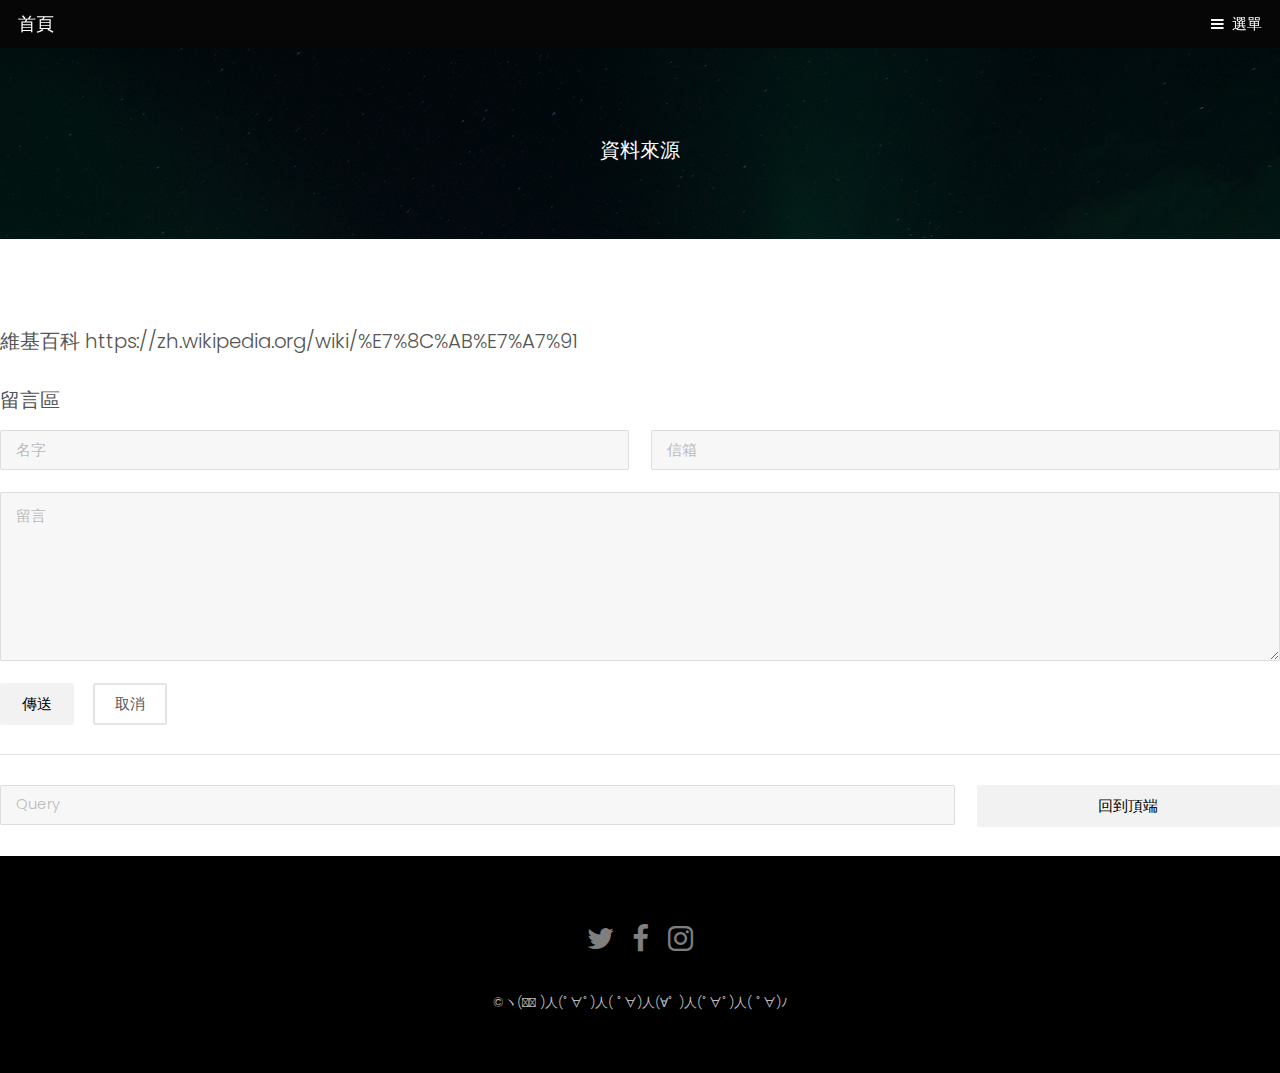
==== commit 898cedbd: "index.html" ====
--- a/elements.html
+++ b/elements.html
@@ -1,371 +1,59 @@
 <!DOCTYPE HTML>
-<!--
-	Hielo by TEMPLATED
-	templated.co @templatedco
-	Released for free under the Creative Commons Attribution 3.0 license (templated.co/license)
--->
 <html>
 	<head>
-		<title>Hielo by TEMPLATED</title>
+		<title></title>
 		<meta charset="utf-8" />
 		<meta name="viewport" content="width=device-width, initial-scale=1" />
 		<link rel="stylesheet" href="assets/css/main.css" />
 	</head>
 	<body class="subpage">
 
-		<!-- Header -->
 			<header id="header">
-				<div class="logo"><a href="index.html">Hielo <span>by TEMPLATED</span></a></div>
-				<a href="#menu">Menu</a>
+				<div class="logo"><a href="index.html">首頁</a></div>
+				<a href="#menu">選單</a>
 			</header>
 
-		<!-- Nav -->
 			<nav id="menu">
 				<ul class="links">
-					<li><a href="index.html">Home</a></li>
-					<li><a href="generic.html">Generic</a></li>
-					<li><a href="elements.html">Elements</a></li>
+					<li><a href="index.html">首頁</a></li>
+					<li><a href="generic.html">貓科分類介紹</a></li>
+					<li><a href="MatchThree\bin\index3.html">小遊戲</a></li>
 				</ul>
 			</nav>
 
-		<!-- One -->
 			<section id="One" class="wrapper style3">
 				<div class="inner">
 					<header class="align-center">
-						<p>Sed amet nulla</p>
-						<h2>Elements</h2>
+						<h3>資料來源</h3>
 					</header>
 				</div>
 			</section>
 
-		<!-- Main -->
 			<div id="main" class="container">
 
-				<!-- Elements -->
-					<h2 id="elements">Elements</h2>
-					<div class="row 200%">
-						<div class="6u 12u$(medium)">
-
-							<!-- Text stuff -->
-								<h3>Text</h3>
-								<p>This is <b>bold</b> and this is <strong>strong</strong>. This is <i>italic</i> and this is <em>emphasized</em>.
-								This is <sup>superscript</sup> text and this is <sub>subscript</sub> text.
-								This is <u>underlined</u> and this is code: <code>for (;;) { ... }</code>.
-								Finally, this is a <a href="#">link</a>.</p>
-								<hr />
-								<h2>Heading Level 2</h2>
-								<h3>Heading Level 3</h3>
-								<h4>Heading Level 4</h4>
-								<h5>Heading Level 5</h5>
-								<h6>Heading Level 6</h6>
-								<hr />
-								<header>
-									<h2>Heading with a Subtitle</h2>
-									<p>Lorem ipsum dolor sit amet nullam id egestas urna aliquam</p>
-								</header>
-								<p>Nunc lacinia ante nunc ac lobortis. Interdum adipiscing gravida odio porttitor sem non mi integer non faucibus ornare mi ut ante amet placerat aliquet. Volutpat eu sed ante lacinia sapien lorem accumsan varius montes viverra nibh in adipiscing blandit tempus accumsan.</p>
-								<header>
-									<h3>Heading with a Subtitle</h3>
-									<p>Lorem ipsum dolor sit amet nullam id egestas urna aliquam</p>
-								</header>
-								<p>Nunc lacinia ante nunc ac lobortis. Interdum adipiscing gravida odio porttitor sem non mi integer non faucibus ornare mi ut ante amet placerat aliquet. Volutpat eu sed ante lacinia sapien lorem accumsan varius montes viverra nibh in adipiscing blandit tempus accumsan.</p>
-								<header>
-									<h4>Heading with a Subtitle</h4>
-									<p>Lorem ipsum dolor sit amet nullam id egestas urna aliquam</p>
-								</header>
-								<p>Nunc lacinia ante nunc ac lobortis. Interdum adipiscing gravida odio porttitor sem non mi integer non faucibus ornare mi ut ante amet placerat aliquet. Volutpat eu sed ante lacinia sapien lorem accumsan varius montes viverra nibh in adipiscing blandit tempus accumsan.</p>
-
-							<!-- Lists -->
-								<h3>Lists</h3>
-								<div class="row">
-									<div class="6u 12u$(small)">
-
-										<h4>Unordered</h4>
-										<ul>
-											<li>Dolor pulvinar etiam magna etiam.</li>
-											<li>Sagittis adipiscing lorem eleifend.</li>
-											<li>Felis enim feugiat dolore viverra.</li>
-										</ul>
-
-										<h4>Alternate</h4>
-										<ul class="alt">
-											<li>Dolor pulvinar etiam magna etiam.</li>
-											<li>Sagittis adipiscing lorem eleifend.</li>
-											<li>Felis enim feugiat dolore viverra.</li>
-										</ul>
-
-									</div>
-									<div class="6u$ 12u$(small)">
-
-										<h4>Ordered</h4>
-										<ol>
-											<li>Dolor pulvinar etiam magna etiam.</li>
-											<li>Etiam vel felis at lorem sed viverra.</li>
-											<li>Felis enim feugiat dolore viverra.</li>
-											<li>Dolor pulvinar etiam magna etiam.</li>
-											<li>Etiam vel felis at lorem sed viverra.</li>
-											<li>Felis enim feugiat dolore viverra.</li>
-										</ol>
-
-										<h4>Icons</h4>
-										<ul class="icons">
-											<li><a href="#" class="icon fa-twitter"><span class="label">Twitter</span></a></li>
-											<li><a href="#" class="icon fa-facebook"><span class="label">Facebook</span></a></li>
-											<li><a href="#" class="icon fa-instagram"><span class="label">Instagram</span></a></li>
-											<li><a href="#" class="icon fa-github"><span class="label">Github</span></a></li>
-											<li><a href="#" class="icon fa-dribbble"><span class="label">Dribbble</span></a></li>
-											<li><a href="#" class="icon fa-tumblr"><span class="label">Tumblr</span></a></li>
-										</ul>
-
-									</div>
-								</div>
-								<h4>Definition</h4>
-								<dl>
-									<dt>Item 1</dt>
-									<dd>
-										<p>Lorem ipsum dolor vestibulum ante ipsum primis in faucibus vestibulum. Blandit adipiscing eu felis iaculis volutpat ac adipiscing accumsan eu faucibus. Integer ac pellentesque praesent.</p>
-									</dd>
-									<dt>Item 2</dt>
-									<dd>
-										<p>Lorem ipsum dolor vestibulum ante ipsum primis in faucibus vestibulum. Blandit adipiscing eu felis iaculis volutpat ac adipiscing accumsan eu faucibus. Integer ac pellentesque praesent.</p>
-									</dd>
-									<dt>Item 3</dt>
-									<dd>
-										<p>Lorem ipsum dolor vestibulum ante ipsum primis in faucibus vestibulum. Blandit adipiscing eu felis iaculis volutpat ac adipiscing accumsan eu faucibus. Integer ac pellentesque praesent.</p>
-									</dd>
-								</dl>
-
-								<h4>Actions</h4>
-								<ul class="actions">
-									<li><a href="#" class="button special">Default</a></li>
-									<li><a href="#" class="button">Default</a></li>
-									<li><a href="#" class="button alt">Default</a></li>
-								</ul>
-								<ul class="actions small">
-									<li><a href="#" class="button special small">Small</a></li>
-									<li><a href="#" class="button small">Small</a></li>
-									<li><a href="#" class="button alt small">Small</a></li>
-								</ul>
-								<div class="row">
-									<div class="3u 12u$(small)">
-										<ul class="actions vertical">
-											<li><a href="#" class="button special">Default</a></li>
-											<li><a href="#" class="button">Default</a></li>
-											<li><a href="#" class="button alt">Default</a></li>
-										</ul>
-									</div>
-									<div class="3u 12u$(small)">
-										<ul class="actions vertical small">
-											<li><a href="#" class="button special small">Small</a></li>
-											<li><a href="#" class="button small">Small</a></li>
-											<li><a href="#" class="button alt small">Small</a></li>
-										</ul>
-									</div>
-									<div class="3u 12u$(small)">
-										<ul class="actions vertical">
-											<li><a href="#" class="button special fit">Default</a></li>
-											<li><a href="#" class="button fit">Default</a></li>
-											<li><a href="#" class="button alt fit">Default</a></li>
-										</ul>
-									</div>
-									<div class="3u$ 12u$(small)">
-										<ul class="actions vertical small">
-											<li><a href="#" class="button special small fit">Small</a></li>
-											<li><a href="#" class="button small fit">Small</a></li>
-											<li><a href="#" class="button alt small fit">Small</a></li>
-										</ul>
-									</div>
-								</div>
-
-							<!-- Blockquote -->
-								<h3>Blockquote</h3>
-								<blockquote>Fringilla nisl. Donec accumsan interdum nisi, quis tincidunt felis sagittis eget tempus euismod. Vestibulum ante ipsum primis in faucibus vestibulum. Blandit adipiscing eu felis iaculis volutpat ac adipiscing accumsan faucibus. Vestibulum ante ipsum primis in faucibus vestibulum. Blandit adipiscing eu felis.</blockquote>
-
-							<!-- Table -->
-								<h3>Table</h3>
-
-								<h4>Default</h4>
-								<div class="table-wrapper">
-									<table>
-										<thead>
-											<tr>
-												<th>Name</th>
-												<th>Description</th>
-												<th>Price</th>
-											</tr>
-										</thead>
-										<tbody>
-											<tr>
-												<td>Item 1</td>
-												<td>Ante turpis integer aliquet porttitor.</td>
-												<td>29.99</td>
-											</tr>
-											<tr>
-												<td>Item 2</td>
-												<td>Vis ac commodo adipiscing arcu aliquet.</td>
-												<td>19.99</td>
-											</tr>
-											<tr>
-												<td>Item 3</td>
-												<td> Morbi faucibus arcu accumsan lorem.</td>
-												<td>29.99</td>
-											</tr>
-											<tr>
-												<td>Item 4</td>
-												<td>Vitae integer tempus condimentum.</td>
-												<td>19.99</td>
-											</tr>
-											<tr>
-												<td>Item 5</td>
-												<td>Ante turpis integer aliquet porttitor.</td>
-												<td>29.99</td>
-											</tr>
-										</tbody>
-										<tfoot>
-											<tr>
-												<td colspan="2"></td>
-												<td>100.00</td>
-											</tr>
-										</tfoot>
-									</table>
-								</div>
-
-								<h4>Alternate</h4>
-								<div class="table-wrapper">
-									<table class="alt">
-										<thead>
-											<tr>
-												<th>Name</th>
-												<th>Description</th>
-												<th>Price</th>
-											</tr>
-										</thead>
-										<tbody>
-											<tr>
-												<td>Item 1</td>
-												<td>Ante turpis integer aliquet porttitor.</td>
-												<td>29.99</td>
-											</tr>
-											<tr>
-												<td>Item 2</td>
-												<td>Vis ac commodo adipiscing arcu aliquet.</td>
-												<td>19.99</td>
-											</tr>
-											<tr>
-												<td>Item 3</td>
-												<td> Morbi faucibus arcu accumsan lorem.</td>
-												<td>29.99</td>
-											</tr>
-											<tr>
-												<td>Item 4</td>
-												<td>Vitae integer tempus condimentum.</td>
-												<td>19.99</td>
-											</tr>
-											<tr>
-												<td>Item 5</td>
-												<td>Ante turpis integer aliquet porttitor.</td>
-												<td>29.99</td>
-											</tr>
-										</tbody>
-										<tfoot>
-											<tr>
-												<td colspan="2"></td>
-												<td>100.00</td>
-											</tr>
-										</tfoot>
-									</table>
-								</div>
-
 						</div>
-						<div class="6u$ 12u$(medium)">
-
-							<!-- Buttons -->
-								<h3>Buttons</h3>
-								<ul class="actions">
-									<li><a href="#" class="button special">Special</a></li>
-									<li><a href="#" class="button">Default</a></li>
-									<li><a href="#" class="button alt">Alternate</a></li>
-								</ul>
-								<ul class="actions">
-									<li><a href="#" class="button special big">Big</a></li>
-									<li><a href="#" class="button">Default</a></li>
-									<li><a href="#" class="button alt small">Small</a></li>
-								</ul>
-								<ul class="actions fit">
-									<li><a href="#" class="button special fit">Fit</a></li>
-									<li><a href="#" class="button fit">Fit</a></li>
-									<li><a href="#" class="button alt fit">Fit</a></li>
-								</ul>
-								<ul class="actions fit small">
-									<li><a href="#" class="button special fit small">Fit + Small</a></li>
-									<li><a href="#" class="button fit small">Fit + Small</a></li>
-									<li><a href="#" class="button alt fit small">Fit + Small</a></li>
-								</ul>
-								<ul class="actions">
-									<li><a href="#" class="button special icon fa-search">Icon</a></li>
-									<li><a href="#" class="button icon fa-download">Icon</a></li>
-									<li><a href="#" class="button alt icon fa-check">Icon</a></li>
-								</ul>
-								<ul class="actions">
-									<li><span class="button special disabled">Special</span></li>
-									<li><span class="button disabled">Default</span></li>
-									<li><span class="button alt disabled">Alternate</span></li>
-								</ul>
-
-							<!-- Form -->
-								<h3>Form</h3>
+						<h3>維基百科 <a href="https://zh.wikipedia.org/wiki/%E7%8C%AB%E7%A7%91">https://zh.wikipedia.org/wiki/%E7%8C%AB%E7%A7%91</a></h3>
+						<p> </p>
+							<p> </p>
+								<h3>留言區</h3>
 
 								<form method="post" action="#">
 									<div class="row uniform">
 										<div class="6u 12u$(xsmall)">
-											<input type="text" name="name" id="name" value="" placeholder="Name" />
+											<input type="text" name="name" id="name" value="" placeholder="名字" />
 										</div>
 										<div class="6u$ 12u$(xsmall)">
-											<input type="email" name="email" id="email" value="" placeholder="Email" />
+											<input type="email" name="email" id="email" value="" placeholder="信箱" />
 										</div>
-										<!-- Break -->
+										
 										<div class="12u$">
-											<div class="select-wrapper">
-												<select name="category" id="category">
-													<option value="">- Category -</option>
-													<option value="1">Manufacturing</option>
-													<option value="1">Shipping</option>
-													<option value="1">Administration</option>
-													<option value="1">Human Resources</option>
-												</select>
-											</div>
-										</div>
-										<!-- Break -->
-										<div class="4u 12u$(small)">
-											<input type="radio" id="priority-low" name="priority" checked>
-											<label for="priority-low">Low Priority</label>
-										</div>
-										<div class="4u 12u$(small)">
-											<input type="radio" id="priority-normal" name="priority">
-											<label for="priority-normal">Normal Priority</label>
-										</div>
-										<div class="4u$ 12u$(small)">
-											<input type="radio" id="priority-high" name="priority">
-											<label for="priority-high">High Priority</label>
-										</div>
-										<!-- Break -->
-										<div class="6u 12u$(small)">
-											<input type="checkbox" id="copy" name="copy">
-											<label for="copy">Email me a copy of this message</label>
-										</div>
-										<div class="6u$ 12u$(small)">
-											<input type="checkbox" id="human" name="human" checked>
-											<label for="human">I am a human and not a robot</label>
-										</div>
-										<!-- Break -->
-										<div class="12u$">
-											<textarea name="message" id="message" placeholder="Enter your message" rows="6"></textarea>
+											<textarea name="message" id="message" placeholder="留言" rows="6"></textarea>
 										</div>
 										<!-- Break -->
 										<div class="12u$">
 											<ul class="actions">
-												<li><input type="submit" value="Send Message" /></li>
-												<li><input type="reset" value="Reset" class="alt" /></li>
+												<li><input type="submit" value="傳送" /></li>
+												<li><input type="reset" value="取消" class="alt" /></li>
 											</ul>
 										</div>
 									</div>
@@ -379,53 +67,10 @@
 											<input type="text" name="query" id="query" value="" placeholder="Query" />
 										</div>
 										<div class="3u$ 12u$(small)">
-											<input type="submit" value="Search" class="fit" />
+											<input type="submit" value="回到頂端" class="fit" />
 										</div>
 									</div>
 								</form>
-
-							<!-- Image -->
-								<h3>Image</h3>
-
-								<h4>Fit</h4>
-								<span class="image fit"><img src="images/pic01.jpg" alt="" /></span>
-								<div class="box alt">
-									<div class="row 50% uniform">
-										<div class="4u"><span class="image fit"><img src="images/pic01.jpg" alt="" /></span></div>
-										<div class="4u"><span class="image fit"><img src="images/pic01.jpg" alt="" /></span></div>
-										<div class="4u$"><span class="image fit"><img src="images/pic01.jpg" alt="" /></span></div>
-										<!-- Break -->
-										<div class="4u"><span class="image fit"><img src="images/pic01.jpg" alt="" /></span></div>
-										<div class="4u"><span class="image fit"><img src="images/pic01.jpg" alt="" /></span></div>
-										<div class="4u$"><span class="image fit"><img src="images/pic01.jpg" alt="" /></span></div>
-										<!-- Break -->
-										<div class="4u"><span class="image fit"><img src="images/pic01.jpg" alt="" /></span></div>
-										<div class="4u"><span class="image fit"><img src="images/pic01.jpg" alt="" /></span></div>
-										<div class="4u$"><span class="image fit"><img src="images/pic01.jpg" alt="" /></span></div>
-									</div>
-								</div>
-
-								<h4>Left &amp; Right</h4>
-								<p><span class="image left"><img src="images/pic02.jpg" alt="" /></span>Lorem ipsum dolor sit accumsan interdum nisi, quis tincidunt felis sagittis eget. tempus euismod. Vestibulum ante ipsum primis in faucibus vestibulum. Blandit adipiscing eu felis iaculis volutpat ac adipiscing accumsan eu faucibus. Integer ac pellentesque praesent tincidunt felis sagittis eget. tempus euismod. Vestibulum ante ipsum primis sagittis eget. tempus euismod. Vestibulum ante ipsum primis in faucibus vestibulum. Blandit adipiscing eu felis iaculis volutpat ac adipiscing accumsan eu faucibus. Integer ac pellentesque praesent tincidunt felis sagittis eget. tempus euismod. Vestibulum ante ipsum primis in faucibus vestibulum. Blandit adipiscing eu felis iaculis volutpat ac adipiscing accumsan eu faucibus. Integer ac pellentesque praesent. Vestibulum ante ipsum primis in faucibus magna blandit adipiscing eu felis iaculis volutpat lorem ipsum dolor sit amet dolor consequat.</p>
-								<p><span class="image right"><img src="images/pic02.jpg" alt="" /></span>Lorem ipsum dolor sit accumsan interdum nisi, quis tincidunt felis sagittis eget. tempus euismod. Vestibulum ante ipsum primis in faucibus vestibulum. Blandit adipiscing eu felis iaculis volutpat ac adipiscing accumsan eu faucibus. Integer ac pellentesque praesent tincidunt felis sagittis eget. tempus euismod. Vestibulum ante ipsum primis sagittis eget. tempus euismod. Vestibulum ante ipsum primis in faucibus vestibulum. Blandit adipiscing eu felis iaculis volutpat ac adipiscing accumsan eu faucibus. Integer ac pellentesque praesent tincidunt felis sagittis eget. tempus euismod. Vestibulum ante ipsum primis in faucibus vestibulum. Blandit adipiscing eu felis iaculis volutpat ac adipiscing accumsan eu faucibus. Integer ac pellentesque praesent. Vestibulum ante ipsum primis in faucibus magna blandit adipiscing eu felis iaculis volutpat lorem ipsum dolor sit amet dolor consequat.</p>
-
-							<!-- Box -->
-								<h3>Box</h3>
-								<div class="box">
-									<p>Felis sagittis eget tempus primis in faucibus vestibulum. Blandit adipiscing eu felis iaculis volutpat ac adipiscing accumsan eu faucibus. Integer ac pellentesque praesent tincidunt felis sagittis eget. tempus euismod. Magna sed etiam ante ipsum primis in faucibus vestibulum. Blandit adipiscing eu ipsum primis in faucibus vestibulum. Blandit adipiscing eu felis iaculis volutpat ac adipiscing accumsan eu faucibus lorem ipsum dolor sit amet nullam.</p>
-								</div>
-
-							<!-- Preformatted Code -->
-								<h3>Preformatted</h3>
-								<pre><code>i = 0;
-
-while (!deck.isInOrder()) {
-    print 'Iteration ' + i;
-    deck.shuffle();
-    i++;
-}
-
-print 'It took ' + i + ' iterations to sort the deck.';
 </code></pre>
 
 						</div>
@@ -433,18 +78,16 @@
 
 			</div>
 
-		<!-- Footer -->
 			<footer id="footer">
 				<div class="container">
 					<ul class="icons">
-						<li><a href="#" class="icon fa-twitter"><span class="label">Twitter</span></a></li>
-						<li><a href="#" class="icon fa-facebook"><span class="label">Facebook</span></a></li>
-						<li><a href="#" class="icon fa-instagram"><span class="label">Instagram</span></a></li>
-						<li><a href="#" class="icon fa-envelope-o"><span class="label">Email</span></a></li>
+						<li><a href="https://twitter.com/?lang=zh-tw" class="icon fa-twitter"><span class="label">Twitter</span></a></li>
+						<li><a href="https://www.facebook.com/" class="icon fa-facebook"><span class="label">Facebook</span></a></li>
+						<li><a href="https://www.instagram.com/" class="icon fa-instagram"><span class="label">Instagram</span></a></li>
 					</ul>
 				</div>
 				<div class="copyright">
-					&copy; Untitled. All rights reserved.
+					&copy;ヽ(∀ﾟ )人(ﾟ∀ﾟ)人( ﾟ∀)人(∀ﾟ )人(ﾟ∀ﾟ)人( ﾟ∀)ﾉ
 				</div>
 			</footer>
 
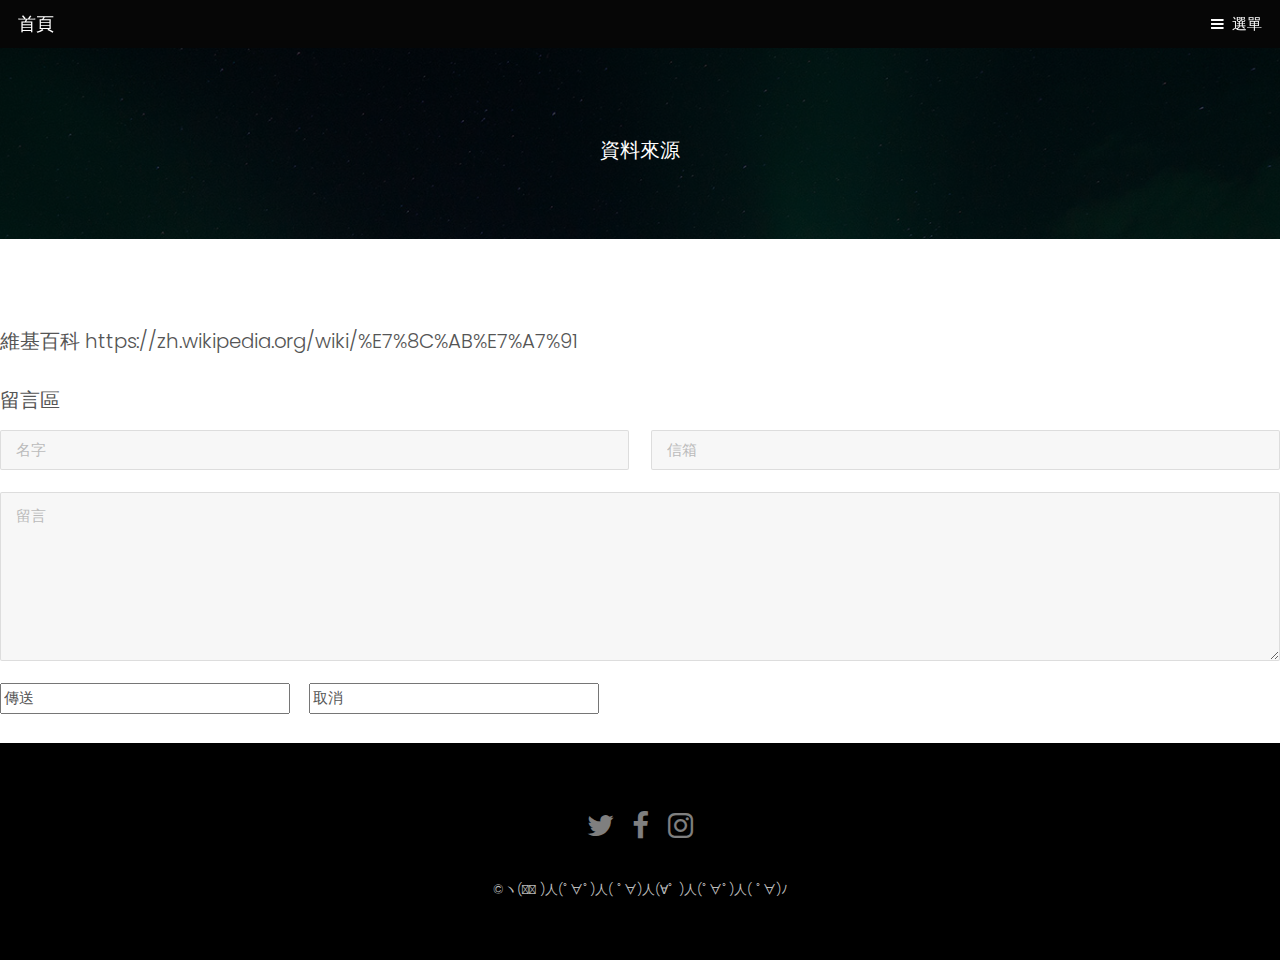
==== commit efdb07e8: "index.html" ====
--- a/elements.html
+++ b/elements.html
@@ -52,25 +52,13 @@
 										<!-- Break -->
 										<div class="12u$">
 											<ul class="actions">
-												<li><input type="submit" value="傳送" /></li>
-												<li><input type="reset" value="取消" class="alt" /></li>
+												<li><input type="elements.html" value="傳送" /></li>
+												<li><input type="elements.html" value="取消" class="alt" /></li>
 											</ul>
 										</div>
 									</div>
 								</form>
 
-								<hr />
-
-								<form method="post" action="#">
-									<div class="row uniform">
-										<div class="9u 12u$(small)">
-											<input type="text" name="query" id="query" value="" placeholder="Query" />
-										</div>
-										<div class="3u$ 12u$(small)">
-											<input type="submit" value="回到頂端" class="fit" />
-										</div>
-									</div>
-								</form>
 </code></pre>
 
 						</div>
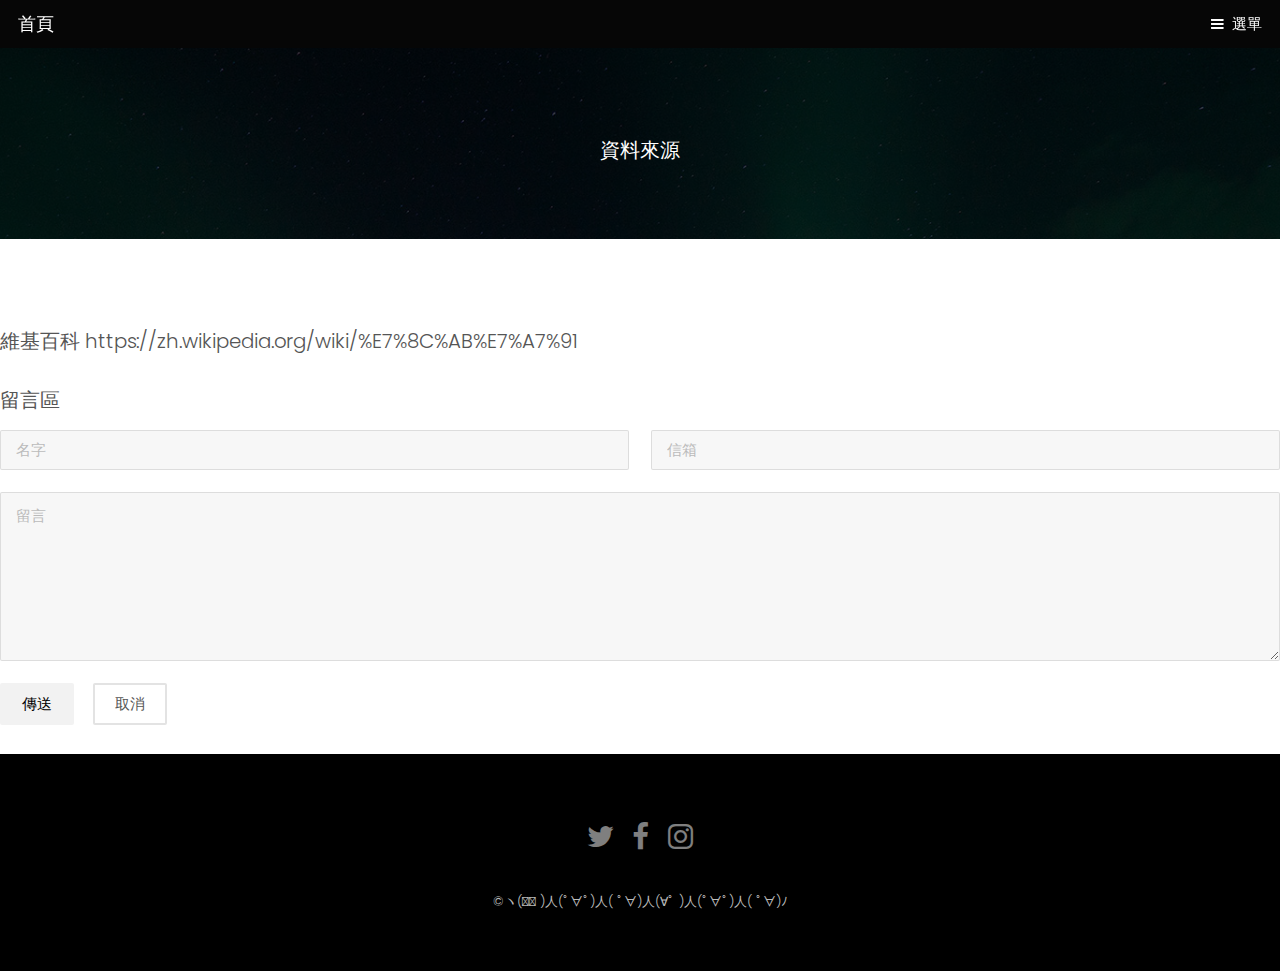
==== commit 5be9475a: "index.html" ====
--- a/elements.html
+++ b/elements.html
@@ -52,13 +52,12 @@
 										<!-- Break -->
 										<div class="12u$">
 											<ul class="actions">
-												<li><input type="elements.html" value="傳送" /></li>
-												<li><input type="elements.html" value="取消" class="alt" /></li>
+												<li><input type="submit" value="傳送" /></li>
+												<li><input type="reset" value="取消" class="alt" /></li>
 											</ul>
 										</div>
 									</div>
 								</form>
-
 </code></pre>
 
 						</div>
